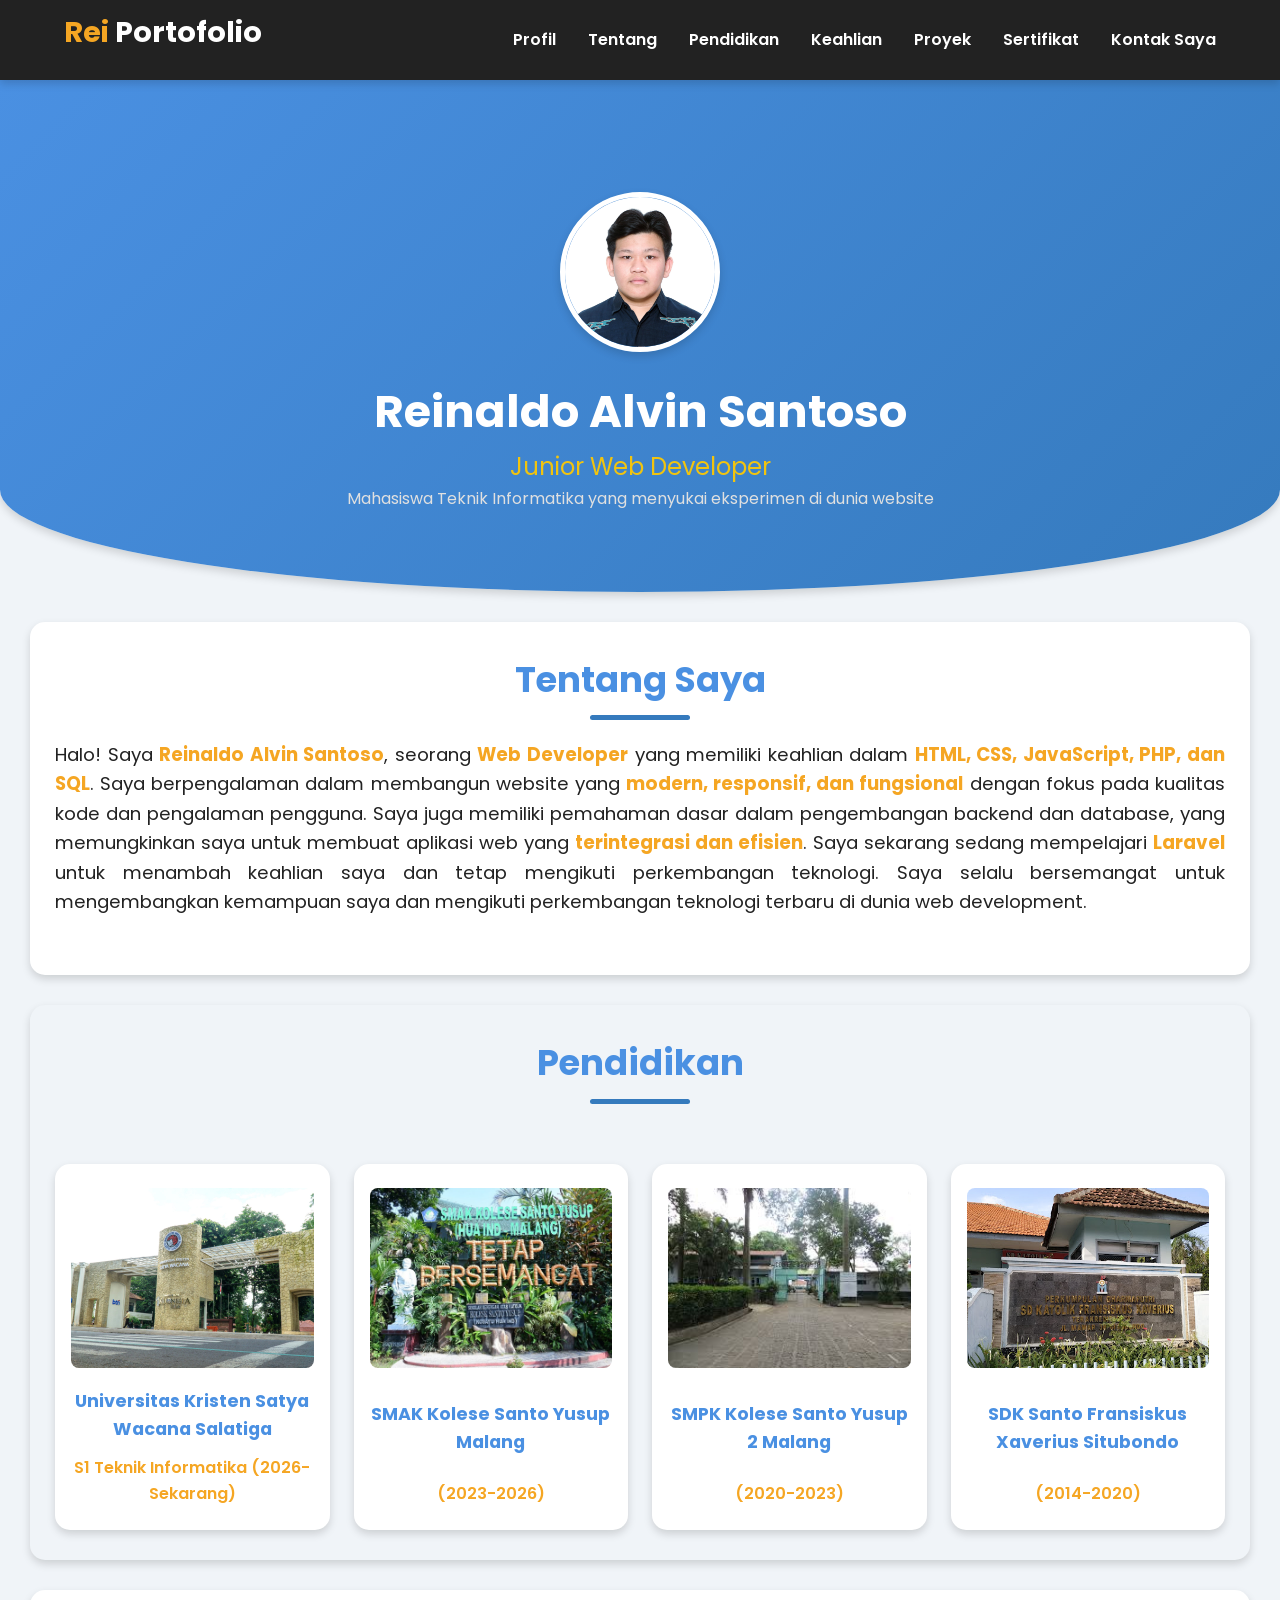
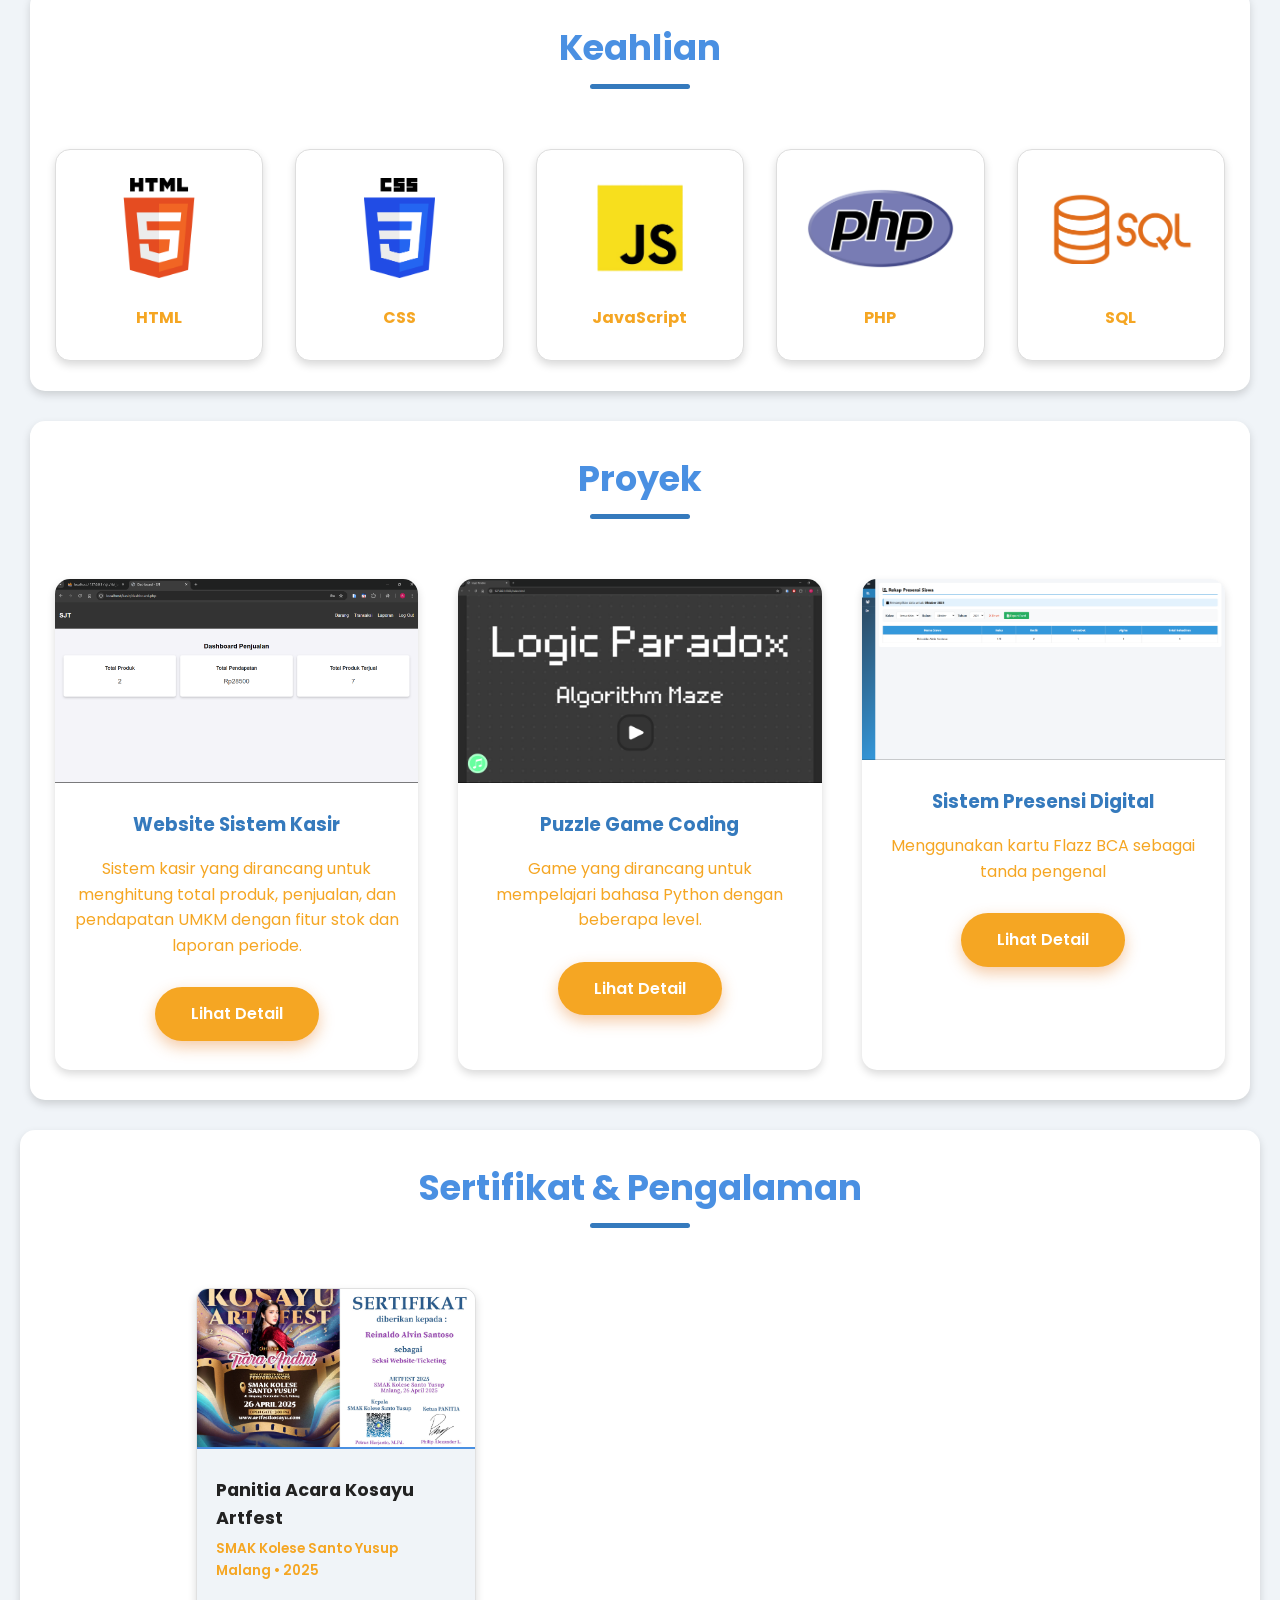
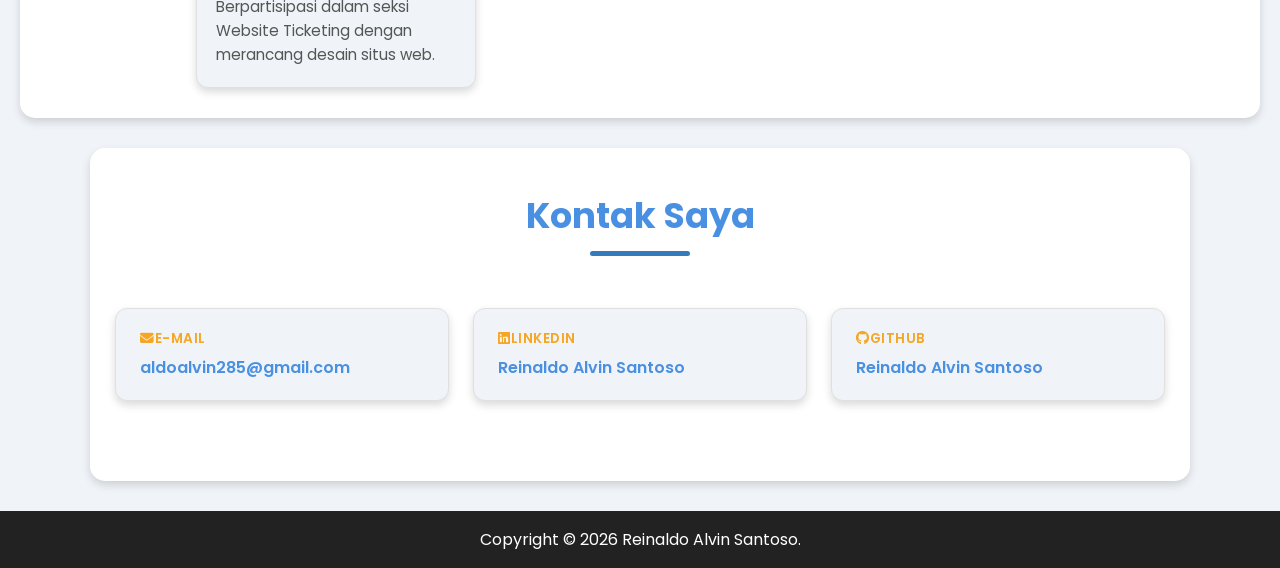
==== index.html @ a15f089a "Add files via upload" ====
<!DOCTYPE html>
    <html lang="id">
    <head>
        <meta charset="UTF-8">
        <meta name="viewport" content="width=device-width, initial-scale=1.0">
        <title>Portofolio - Reinaldo Alvin Santoso</title>
        <link rel="stylesheet" href="https://fonts.googleapis.com/css2?family=Poppins:wght@300;400;500;600;700&display=swap">
        <link rel="stylesheet" href="css/style.css">
        <link rel="stylesheet" href="https://cdnjs.cloudflare.com/ajax/libs/font-awesome/6.4.0/css/all.min.css">
    </head>
    <body>
        <nav class="navbar">
            <h1><span class="highlight">Rei</span> Portofolio</h1>
            <nav>
                <ul>
                    <li><a href="#profil">Profil</a></li>
                    <li><a href="#tentang">Tentang</a></li>
                    <li><a href="#pendidikan">Pendidikan</a></li>
                    <li><a href="#keahlian">Keahlian</a></li>
                    <li><a href="#proyek">Proyek</a></li>
                    <li><a href="#sertifikat">Sertifikat</a></li>
                    <li><a href="#kontak">Kontak Saya</a></li>
                </ul>
            </nav>
        </nav>
        
        <main>
            <header>
                <div class="profile" id="profil">
                    <img src="images/Profil.jpg" alt="Foto Reinaldo Alvin Santoso">
                    <div>
                        <h1>Reinaldo Alvin Santoso</h1>
                        <p style="margin: 0; font-size: x-large; color: #f1c40f;">Junior Web Developer</p>
                        <text style="margin: 0; font-size: medium; color: #e0e0e0;">Mahasiswa Teknik Informatika yang menyukai eksperimen di dunia website</text>
                        
                    </div>
                </div>
            </header>

            <section class="tentang-saya" id="tentang">
                <h2>Tentang Saya</h2>
                <p>Halo! Saya <strong>Reinaldo Alvin Santoso</strong>, seorang <strong>Web Developer</strong> yang memiliki keahlian dalam <strong>HTML, CSS, JavaScript, PHP, dan SQL</strong>. 
                    Saya berpengalaman dalam membangun website yang <strong>modern, responsif, dan fungsional</strong> dengan fokus pada kualitas kode dan pengalaman pengguna.
                    Saya juga memiliki pemahaman dasar dalam pengembangan backend dan database, yang memungkinkan saya untuk membuat aplikasi web yang <strong>terintegrasi dan efisien</strong>.
                    Saya sekarang sedang mempelajari <strong>Laravel</strong> untuk menambah keahlian saya dan tetap mengikuti perkembangan teknologi.
                    Saya selalu bersemangat untuk mengembangkan kemampuan saya dan mengikuti perkembangan teknologi terbaru di dunia web development.</p>
            </section>

            <section class="pendidikan" id="pendidikan">
                <h2>Pendidikan</h2>
                <div class="pendidikan-container">
                    <a href="https://www.uksw.edu/" target="_blank" class="pendidikan-panel">
                        <img src="images/pendidikan/kuliah.jpg" alt="UKSW">
                        <strong>Universitas Kristen Satya Wacana Salatiga</strong>
                        <p>S1 Teknik Informatika (2026-Sekarang)</p>
                    </a>
                    <a href="https://id.wikipedia.org/wiki/SMA_Katolik_Kolese_Santo_Yusup_Malang" target="_blank" class="pendidikan-panel">
                        <img src="images/pendidikan/SMA.jpg" alt="SMAK Kolese Santo Yusup Malang">
                        <strong>SMAK Kolese Santo Yusup Malang</strong>
                        <p>(2023-2026)</p>
                    </a>
                    <a href="https://kosayu2.sch.id/" target="_blank" class="pendidikan-panel">
                        <img src="images/pendidikan/SMP.jpeg" alt="SMPK Kolese Santo Yusup 2 Malang">
                        <strong>SMPK Kolese Santo Yusup 2 Malang</strong>
                        <p>(2020-2023)</p>
                    </a>
                    <a href="https://data-sekolah.zekolah.id/sekolah/sd-katolik-fransiskus-xaverius-120829" target="_blank" class="pendidikan-panel">
                        <img src="images/pendidikan/SD.jpg" alt="SDK Santo Fransiskus Xaverius Situbondo">
                        <strong>SDK Santo Fransiskus Xaverius Situbondo</strong>
                        <p>(2014-2020)</p>
                    </a>
                </div>
            </section>

            <section class="skill" id="keahlian">
                <h2>Keahlian</h2>
                <div class="grid">
                    <div class="panel">
                        <img src="images/skill/HTML.png" alt="HTML Logo" class="skill-logo">
                        <p><b>HTML</b></p>
                    </div>
                    <div class="panel">
                        <img src="images/skill/CSS.png" alt="CSS Logo" class="skill-logo">
                        <p><b>CSS</b></p>
                    </div>
                    <div class="panel">
                        <img src="images/skill/JS.png" alt="JavaScript Logo" class="skill-logo">
                        <p><b>JavaScript</b></p>
                    </div>
                    <div class="panel">
                        <img src="images/skill/PHP.png" alt="PHP Logo" class="skill-logo">
                        <p><b>PHP</b></p>
                    </div>
                    <div class="panel">
                        <img src="images/skill/SQL.png" alt="SQL Logo" class="skill-logo">
                        <p><b>SQL</b></p>
                    </div>
                </div>
            </section>

            <section class="skill" id="proyek">
                <h2>Proyek</h2>
                <div class="project-grid">
                    <div class="project-card">
                        <img src="projects/project 1/proyek1.png" alt="Proyek 1">
                        <div>
                            <h3>Website Sistem Kasir</h3>
                            <p>Sistem kasir yang dirancang untuk menghitung total produk, penjualan, dan pendapatan UMKM dengan fitur stok dan laporan periode.</p>
                            <center><a href="proyek1.html" class="btn">Lihat Detail</a></center>
                        </div>
                    </div>
                    <div class="project-card">
                        <img src="projects/project 2/Puzzle-home.png" alt="Proyek 2">
                        <div>
                            <h3>Puzzle Game Coding</h3>
                            <p>Game yang dirancang untuk mempelajari bahasa Python dengan beberapa level.</p>
                            <center><a href="proyek2.html" class="btn">Lihat Detail</a></center>
                        </div>
                    </div>
                    <div class="project-card">
                        <img src="projects/project 3/proyek3.png" alt="Proyek 3">
                        <div>
                            <h3>Sistem Presensi Digital</h3>
                            <p>Menggunakan kartu Flazz BCA sebagai tanda pengenal</p>
                            <center><a href="proyek3.html" class="btn">Lihat Detail</a></center>
                        </div>
                    </div>
                </div>
            </section>

            <section class="sertifikat" id="sertifikat">
                <h2>Sertifikat & Pengalaman</h2>
                <div class="sertifikat-grid">
                    <div class="sertifikat-card">
                        <img src="images/sertifikat/sertifikat artfest.jpg" alt="Sertifikat Panitia SMA" onclick="openSertifikatModal(this)">
                        <div class="sertifikat-info">
                            <h3>Panitia Acara Kosayu Artfest</h3>
                            <p class="penerbit">SMAK Kolese Santo Yusup Malang • 2025</p>
                            <p>Berpartisipasi dalam seksi Website Ticketing dengan merancang desain situs web.</p>
                        </div>
                    </div>
                    <!-- Tambahkan kartu sertifikat lain di sini jika ada -->
                </div>
            </section>

            <section class="kontak" id="kontak">
                <h2>Kontak Saya</h2>
                <div class="kontak-grid">
                    <div class="kontak-card">
                        <p><i class="fas fa-envelope"></i>E-mail</p>
                        <h4><a href="https://mail.google.com/mail/?view=cm&fs=1&to=aldoalvin285@gmail.com" target="_blank">aldoalvin285@gmail.com</a></h4>
                    </div>
                    <!-- <div class="kontak-card">
                        <p><i class="fas fa-phone"></i>No. Hp</p>
                        <h4><a href="https://api.whatsapp.com/send/?phone=6285161426593&text&type=phone_number&app_absent=0" target="_blank">+62 851-6142-6593</a></h4>
                    </div> -->
                    <div class="kontak-card">
                        <p><i class="fab fa-linkedin"></i>LinkedIn</p>
                        <h4><a href="https://www.linkedin.com/in/reinaldo-alvin-santoso-1335973b8/" target="_blank">Reinaldo Alvin Santoso</a></h4>
                    </div>
                    <div class="kontak-card">
                        <p><i class="fab fa-github"></i>GitHub</p>
                        <h4><a href="https://github.com/aldoalvin">Reinaldo Alvin Santoso</a></h4>
                    </div>
                </div>
            </section>

            <div id="certModal" class="modal">
                <span class="modal-close" onclick="closeSertifikatModal()">&times;</span>
                <img class="modal-content" id="certModalImg" onclick="toggleZoom(this)">
                <div id="certCaption" class="modal-caption"></div>
            </div>
        </main>

        <footer class="footer">
            <p>Copyright © <span id="year"></span> Reinaldo Alvin Santoso.</p>
        </footer>
        <script>
            // Buka Modal Sertifikat
            function openSertifikatModal(imgElement) {
                const modal = document.getElementById("certModal");
                const modalImg = document.getElementById("certModalImg");
                const captionText = document.getElementById("certCaption");

                modal.classList.add("show");
                modalImg.src = imgElement.src;
                captionText.innerHTML = imgElement.alt;
                
                // Reset status zoom setiap kali modal dibuka
                modalImg.classList.remove("zoomed");
            }

            // Tutup Modal
            function closeSertifikatModal() {
                const modal = document.getElementById("certModal");
                modal.classList.remove("show");
            }

            // Fitur Zoom In / Zoom Out saat gambar di modal diklik
            function toggleZoom(imgElement) {
                imgElement.classList.toggle("zoomed");
            }

            // Tutup modal jika area di luar gambar diklik
            window.addEventListener("click", function(event) {
                const modal = document.getElementById("certModal");
                if (event.target === modal) {
                    closeSertifikatModal();
                }
            });
            // Ambil tahun saat ini
            const currentYear = new Date().getFullYear();
            // Masukkan ke elemen dengan id 'year'
            document.getElementById("year").textContent = currentYear;
        </script>
    </body>
    </html>
---- css/style.css ----
/* Reset and Base Styles */
* {
    margin: 0;
    padding: 0;
    box-sizing: border-box;
}

:root {
    --primary: #4a90e2; /* new primary color - blue */
    --secondary: #357ABD; /* new secondary color - darker blue */
    --light: #f0f4f8; /* light background */
    --dark: #222222; /* dark text */
    --accent: #f5a623; /* accent color - orange */
    --white: #ffffff;
    --shadow: 0 4px 8px rgba(0, 0, 0, 0.15);
    --transition: all 0.3s ease;
}

body {
    font-family: 'Poppins', sans-serif;
    background-color: var(--light);
    color: var(--dark);
    line-height: 1.6;
    min-height: 100vh;
    display: flex;
    flex-direction: column;
}

main {
    flex: 1;
    padding-top: 8rem;
}

.footer {
    text-align: center;
    padding: 1rem;
    background-color: var(--dark);
    color: var(--white);
    margin-top: auto;
}

/* Typography */
h1, h2, h3 {
    font-weight: 700;
    margin-bottom: 1rem;
}

h2 {
    font-size: 2.2rem;
    color: var(--primary);
    position: relative;
    display: inline-block;
    margin-bottom: 2rem;
}

h2::after {
    content: '';
    position: absolute;
    bottom: -12px;
    left: 50%;
    transform: translateX(-50%);
    width: 100px;
    height: 5px;
    background: var(--secondary);
    border-radius: 3px;
}

/* Layout Components */
.container {
    width: 100%;
    max-width: 1100px;
    margin: 0 auto;
    padding: 0 25px;
}

section {
    padding: 70px 0;
    text-align: center; /* memastikan semua heading section (termasuk Sertifikat) ter-center */
}

/* Navbar */
.navbar {
    background: var(--dark);
    color: var(--white);
    padding: 1.2rem 5%;
    position: fixed;
    width: 100%;
    height: 5rem;
    top: 0;
    z-index: 1000;
    box-shadow: var(--shadow);
    display: flex;
    justify-content: space-between;
    align-items: center;
    font-weight: 600;
}

.navbar h1 {
    font-size: 1.8rem;
}

.navbar h1 .highlight {
    color: var(--accent);
}

.navbar nav ul {
    display: flex;
    list-style: none;
    gap: 2rem;
}

.navbar nav a {
    color: var(--white);
    text-decoration: none;
    font-weight: 600;
    transition: var(--transition);
    position: relative;
    font-size: 1rem;
}

.navbar nav a:hover {
    color: var(--accent);
}

.navbar nav a::after {
    content: '';
    position: absolute;
    bottom: -6px;
    left: 0;
    width: 0;
    height: 3px;
    background: var(--accent);
    transition: var(--transition);
}

.navbar nav a:hover::after {
    width: 100%;
}

.navbar nav a::before {
    content: '';
    position: absolute;
    width: 100%;
    height: 2px;
    bottom: 0;
    left: 0;
    background-color: var(--accent);
    visibility: hidden;
    transform: scaleX(0);
    transition: all 0.3s ease-in-out;
    border-radius: 2px;
}

.navbar nav a:hover::before {
    visibility: visible;
    transform: scaleX(1);
}

/* Header */
header {
    background: linear-gradient(135deg, var(--primary), var(--secondary));
    color: var(--white);
    padding: 112px 5% 80px;
    margin-top: -3rem;
    text-align: center;
    box-shadow: var(--shadow);
    border-bottom-left-radius: 50% 20%;
    border-bottom-right-radius: 50% 20%;
}

.profile {
    display: flex;
    flex-direction: column;
    align-items: center;
    gap: 1.5rem;
}

.profile img {
    width: 160px;
    height: 160px;
    border-radius: 50%;
    object-fit: cover;
    border: 5px solid var(--white);
    box-shadow: var(--shadow);
}

.profile h1 {
    font-size: 2.8rem;
    margin: 0;
}

.profile p {
    font-size: 1.3rem;
    margin-bottom: 1.2rem;
}

/* Buttons */
.btn {
    display: inline-block;
    background: var(--accent);
    color: var(--white);
    padding: 14px 36px;
    border-radius: 40px;
    text-decoration: none;
    font-weight: 600;
    transition: var(--transition);
    border: none;
    cursor: pointer;
    box-shadow: 0 6px 15px rgba(230, 126, 34, 0.4);
}

.btn:hover {
    background: #d35400;
    transform: translateY(-4px);
    box-shadow: 0 8px 20px rgba(211, 84, 0, 0.5);
}

/* About Section */
.tentang-saya {
    background: var(--white);
    text-align: center;
    margin: 30px;
    border-radius: 15px;
    padding: 30px 25px;
    box-shadow: var(--shadow);
}

.tentang-saya .container {
    max-width: 600px;
}

.tentang-saya p {
    text-align: justify;
    margin-bottom: 1.8rem;
    font-size: 1.15rem;
    color: var(--dark);
}

.tentang-saya strong {
    color: var(--accent);
    font-weight: 700;
}

/* Education Section */
.pendidikan {
    background: var(--light);
    margin: 30px;
    border-radius: 15px;
    padding: 30px 25px;
    box-shadow: var(--shadow);
}

.pendidikan-container {
    display: grid;
    grid-template-columns: repeat(4, 1fr); /* Default 4 kolom sejajar di desktop */
    gap: 1.5rem;
    margin-top: 2.5rem;
}

.pendidikan-panel {
    background: var(--white);
    border-radius: 15px;
    overflow: hidden;
    box-shadow: var(--shadow);
    transition: var(--transition);
    text-align: center;
    color: var(--dark);
    text-decoration: none;
    padding: 1.5rem 1rem;
    display: flex;
    flex-direction: column;
    justify-content: space-between;
}

.pendidikan-panel:hover {
    transform: translateY(-12px);
    box-shadow: 0 12px 25px rgba(0, 0, 0, 0.18);
}

.pendidikan-panel img {
    width: 100%;
    height: 180px;
    object-fit: cover;
    border-radius: 8px;
    transition: transform 0.3s ease;
}

.pendidikan-panel:hover img {
    transform: scale(1.05);
}

.pendidikan-panel strong {
    display: block;
    margin: 1.2rem 0 0.5rem;
    font-size: 1.1rem;
    color: var(--primary);
}

.pendidikan-panel p {
    padding: 0;
    color: var(--accent);
    margin: 4px 0 0;
    font-weight: 600;
}

/* Skills Section */
.skill {
    background: var(--white);
    margin: 30px;
    border-radius: 15px;
    padding: 30px 25px;
    box-shadow: var(--shadow);
}

.grid {
    display: grid;
    grid-template-columns: repeat(auto-fit, minmax(160px, 1fr));
    gap: 2rem;
    margin-top: 2.5rem;
}

.panel {
    background: var(--white);
    border-radius: 15px;
    padding: 1.8rem;
    text-align: center;
    box-shadow: var(--shadow);
    transition: var(--transition);
    border: 1px solid #ddd;
    overflow: hidden; /* jaga-jaga supaya logo tak pernah tumpah keluar kotak */
}

.panel:hover {
    transform: translateY(-7px);
    box-shadow: 0 10px 20px rgba(0, 0, 0, 0.12);
    border-color: var(--accent);
}

.skill-logo {
    width: auto;
    max-width: 100%; /* cegah logo PHP/SQL melebar keluar panel */
    height: 100px;
    object-fit: contain; /* jaga rasio logo tetap proporsional */
    margin-bottom: 1.2rem;
}

.panel p {
    font-weight: 600;
    color: var(--accent);
}

/* Projects Section */
.proyek {
    background: var(--light);
    margin: 30px;
    border-radius: 15px;
    padding: 30px 25px;
    box-shadow: var(--shadow);
}

.project-grid {
    display: grid;
    grid-template-columns: repeat(auto-fit, minmax(320px, 1fr));
    gap: 2.5rem;
    margin-top: 2.5rem;
}

.project-card {
    background: var(--white);
    border-radius: 15px;
    overflow: hidden;
    box-shadow: var(--shadow);
    transition: var(--transition);
}

.project-card:hover {
    transform: translateY(-12px);
    box-shadow: 0 12px 25px rgba(0, 0, 0, 0.18);
}

.project-card img {
    width: 100%;
    height: auto;
    object-fit: cover;
    transition: transform 0.3s ease;
}

.project-card:hover img {
    transform: scale(1.05);
}

.project-card h3 {
    padding: 1.2rem 1.2rem 0;
    color: var(--secondary);
}

.project-card p {
    padding: 0 1.2rem 1.8rem;
    color: var(--accent);
}

.project-card .btn {
    margin: 0 1.2rem 1.8rem;
    display: inline-block;
    transition: background-color 0.3s ease, transform 0.3s ease;
}

.project-card .btn:hover {
    background-color: var(--primary);
    transform: translateY(-4px);
    box-shadow: 0 6px 15px rgba(46, 204, 113, 0.4);
}

/* Certificate Section */
.sertifikat {
    background: var(--white);
    margin: 20px;
    border-radius: 15px;
    padding: 30px 25px;
    box-shadow: var(--shadow);
}

.sertifikat-grid {
    display: grid;
    grid-template-columns: repeat(auto-fill, minmax(220px, 280px)); /* Mengunci ukuran kartu */
    gap: 1.5rem;
    margin-top: 2.5rem;
    justify-content: center; /* biar grid kartu ikut center saat cuma 1-2 kartu / layar sempit */
}

.sertifikat-card {
    background: var(--light);
    border-radius: 12px;
    overflow: hidden;
    box-shadow: var(--shadow);
    transition: var(--transition);
    border: 1px solid #e0e0e0;
    text-align: left; /* isi kartu tetap rata kiri, biar enak dibaca */
}

.sertifikat-card:hover {
    transform: translateY(-8px);
    box-shadow: 0 10px 20px rgba(0, 0, 0, 0.15);
}

.sertifikat-card img {
    width: 100%;
    height: 160px;
    object-fit: cover;
    border-bottom: 2px solid var(--primary);
    cursor: pointer; /* Memberikan indikator bisa diklik */
    transition: transform 0.3s ease;
}

.sertifikat-card img:hover {
    transform: scale(1.03);
}

.sertifikat-info {
    padding: 1.2rem;
}

.sertifikat-info h3 {
    font-size: 1.1rem;
    color: var(--dark);
    margin-bottom: 0.4rem;
}

.sertifikat-info .penerbit {
    font-size: 0.85rem;
    color: var(--accent);
    font-weight: 600;
    margin-bottom: 0.8rem;
}

.sertifikat-info p {
    font-size: 0.95rem;
    color: #555;
}

/* kontak section */
.kontak {
    background: var(--white);
    margin: 30px auto;
    max-width: 1100px;
    width: calc(100% - 30px);
    border-radius: 15px;
    padding: 40px 25px;
    box-shadow: var(--shadow);
    text-align: center; /* Memastikan judul dan tombol di tengah */
}

.kontak-grid {
    display: grid;
    grid-template-columns: repeat(auto-fit, minmax(240px, 1fr));
    gap: 1.5rem;
    margin-top: 2rem;
    margin-bottom: 2.5rem; /* Memberi jarak ke tombol Hubungi Saya */
    justify-content: center;
}

.kontak-card {
    background: var(--light);
    border-radius: 12px;
    padding: 1.2rem 1.5rem; /* Padding di dalam kartu agar teks bernapas */
    box-shadow: var(--shadow);
    transition: var(--transition);
    border: 1px solid #e0e0e0;
    text-align: left;
    display: flex;
    flex-direction: column;
    justify-content: center;
    word-break: break-word; /* Agar alamat email panjang tidak tembus keluar kotak */
}

.kontak-card:hover {
    transform: translateY(-5px);
    border-color: var(--primary);
}

.kontak-card p {
    font-size: 0.85rem;
    color: var(--accent);
    font-weight: 600;
    text-transform: uppercase;
    letter-spacing: 0.5px;
    margin-bottom: 0.3rem;
}

.kontak-card h4 {
    font-size: 1rem;
    color: var(--dark);
    font-weight: 600;
    margin: 0;
}

.kontak-card h4 a {
    color: var(--primary);
    text-decoration: none;
    transition: var(--transition);
}

.kontak-card h4 a:hover {
    color: var(--secondary);
    text-decoration: underline;
}

.kontak .btn {
    display: inline-block;
    margin-top: 0.5rem;
}

/* Main Section Styles for proyek1.html */
main .project-detail {
    margin-top: 1.5rem;
    font-size: 1.1rem;
    color: var(--dark);
    line-height: 1.8;
}

main .highlight-box {
    background-color: #f8f9fa;
    border-radius: 1rem;
    padding: 1.5rem;
    margin: 1.5rem 0;
    color: var(--dark);
}

main .highlight-box ul {
    list-style-type: disc;
    padding-left: 1.5rem;
    margin-top: 0.5rem;
}

main .highlight-box ul li {
    margin-bottom: 0.6rem;
}

main .image-grid {
    display: grid;
    grid-template-columns: repeat(auto-fit, minmax(220px, 1fr));
    gap: 1.5rem;
    margin: 1rem 0 2rem;
}

main .preview-img {
    width: 100%;
    height: 140px;
    object-fit: cover;
    border-radius: 12px;
    box-shadow: var(--shadow);
    cursor: pointer;
    transition: transform 0.3s ease;
}

main .preview-img:hover {
    transform: scale(1.05);
}

/* Modal Styles - Diperbaiki menggunakan Flexbox untuk penataan persis di tengah */
.modal {
    display: none;
    position: fixed;
    z-index: 1500;
    left: 0;
    top: 0;
    width: 100%;
    height: 100%;
    overflow: auto;
    background-color: rgba(0,0,0,0.8);
    transition: opacity 0.3s ease;

    /* Menggunakan Flexbox untuk memosisikan modal presisi di tengah layar */
    justify-content: center;
    align-items: center;
    flex-direction: column;
    padding: 20px;
}

.modal.show {
    display: flex;
    opacity: 1;
}

.modal-content {
    margin: 0; /* Margin atas 80px dihilangkan agar gambar naik ke tengah */
    display: block;
    max-width: 80%;
    max-height: 80vh;
    border-radius: 12px;
    box-shadow: var(--shadow);
    transition: transform 0.3s ease;
}

.modal-caption {
    margin: 15px auto 0;
    text-align: center;
    color: var(--white);
    font-size: 1.1rem;
    max-width: 80%;
}

.modal-close {
    position: absolute;
    top: 20px;
    right: 35px;
    color: var(--white);
    font-size: 40px;
    font-weight: bold;
    cursor: pointer;
    transition: color 0.3s ease;
    user-select: none;
}

.modal-close:hover {
    color: var(--accent);
}

.modal-controls {
    position: absolute;
    bottom: 30px;
    left: 50%;
    transform: translateX(-50%);
    display: flex;
    gap: 15px;
}

.modal-button {
    background-color: var(--accent);
    border: none;
    color: var(--white);
    padding: 10px 18px;
    font-size: 18px;
    border-radius: 8px;
    cursor: pointer;
    box-shadow: 0 4px 10px rgba(245, 166, 35, 0.6);
    transition: background-color 0.3s ease;
    user-select: none;
}

.modal-button:hover {
    background-color: #d17e00;
}

/* Responsive Design */
@media (max-width: 1024px) {
    .pendidikan-container {
        grid-template-columns: repeat(2, 1fr); /* 2 kolom di Layar Sedang / Tablet */
    }
}

@media (max-width: 768px) {
    .navbar {
        flex-direction: column;
        padding: 0.8rem 1rem;
        height: auto; /* diubah dari 5rem fix -> auto, biar bisa nampung menu 2 baris */
    }

    .navbar nav ul {
        flex-wrap: wrap; /* menu turun baris kalau tidak muat, tidak lagi terpotong */
        justify-content: center;
        gap: 0.5rem 1rem;
        margin-top: 0.5rem;
    }

    .navbar nav a {
        font-size: 0.85rem;
    }

    header {
        padding: 130px 5% 40px; /* dinaikkan supaya tidak ketutup navbar yang lebih tinggi */
        border-radius: 0;
    }

    main {
        padding-top: 8.5rem; /* disesuaikan karena navbar sekarang bisa 2 baris */
    }

    .profile img {
        width: 130px;
        height: 130px;
    }

    h2 {
        font-size: 1.9rem;
    }

    .project-grid {
        grid-template-columns: 1fr;
    }

    .grid {
        grid-template-columns: repeat(2, 1fr);
    }

    .project-card .btn {
        padding: 10px 24px;
        font-size: 0.9rem;
    }

    .skill, .pendidikan, .tentang-saya, .proyek, .sertifikat {
        margin: 30px 10px;
        padding: 20px 15px;
    }
}

@media (max-width: 600px) {
    .pendidikan-container {
        grid-template-columns: 1fr; /* 1 kolom penuh di Layar HP */
    }
}

@media (max-width: 480px) {
    .navbar {
        height: auto; /* diubah dari 7rem fix -> auto */
        padding: 0.8rem;
    }

    .navbar h1 {
        font-size: 1.4rem;
    }

    .navbar nav ul {
        gap: 0.4rem 0.7rem;
    }

    .navbar nav a {
        font-size: 0.8rem;
    }

    .profile h1 {
        font-size: 2.2rem;
    }

    header {
        padding: 110px 5% 30px; /* dinaikkan menyesuaikan navbar auto-height */
    }

    main {
        padding-top: 7.5rem; /* disesuaikan */
    }

    .grid {
        grid-template-columns: 1fr;
    }

    section {
        padding: 40px 0;
    }

    .project-card .btn {
        padding: 8px 20px;
        font-size: 0.85rem;
    }

    .skill, .sertifikat {
        margin: 20px 5px;
        padding: 15px 10px;
    }
}

/* ==========================================
   ANIMASI PROFILE (OPSI 2: POP & ZOOM)
   ========================================== */

@keyframes profilePop {
    0% {
        opacity: 0;
        transform: scale(0.6);
    }
    80% {
        transform: scale(1.05);
    }
    100% {
        opacity: 1;
        transform: scale(1);
    }
}

@keyframes profileFade {
    from {
        opacity: 0;
        transform: translateY(15px);
    }
    to {
        opacity: 1;
        transform: translateY(0);
    }
}

/* Terapkan ke masing-masing elemen di dalam .profile */
.profile img {
    animation: profilePop 0.8s cubic-bezier(0.175, 0.885, 0.32, 1.275) forwards;
}

.profile h1 {
    opacity: 0;
    animation: profileFade 0.6s ease-out 0.3s forwards;
}

.profile p {
    opacity: 0;
    animation: profileFade 0.6s ease-out 0.5s forwards;
}

.profile text {
    opacity: 0;
    animation: profileFade 0.6s ease-out 0.7s forwards;
}

header .btn {
    opacity: 0;
    animation: profileFade 0.6s ease-out 0.9s forwards;
}
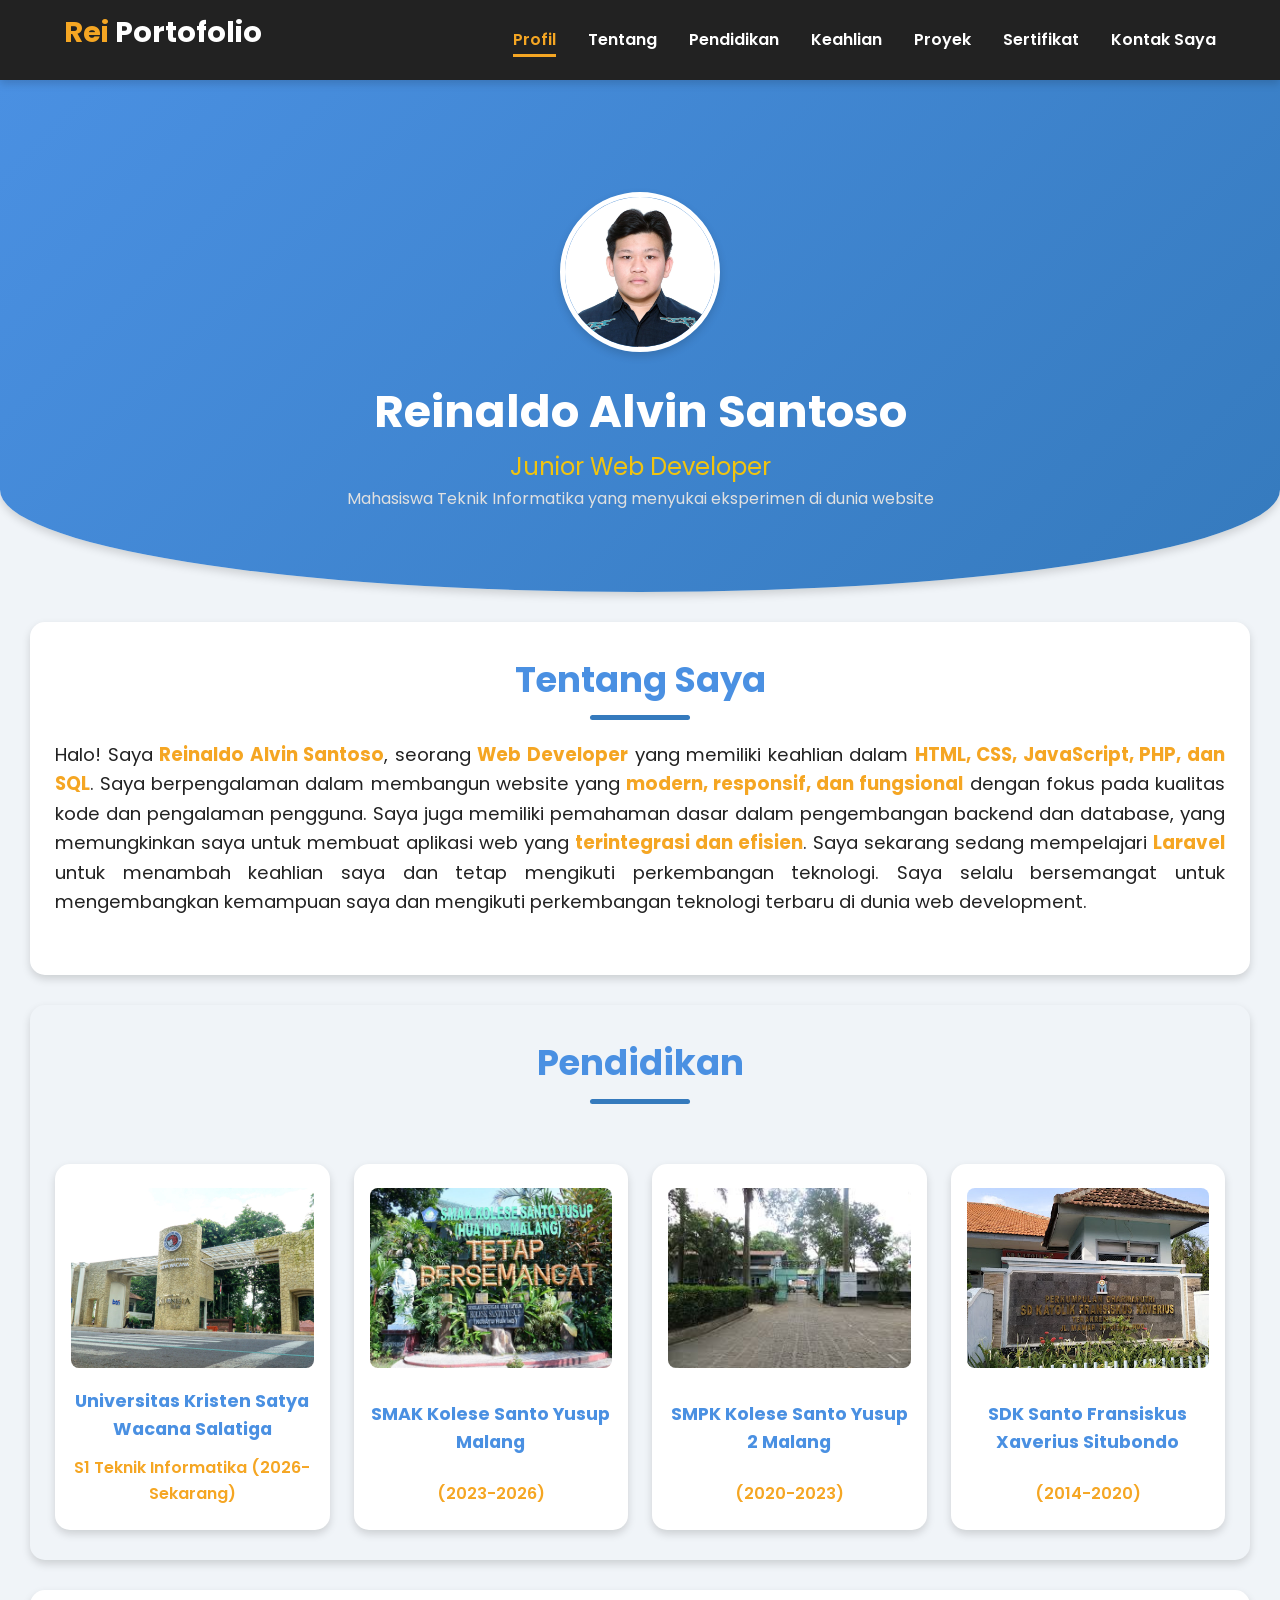
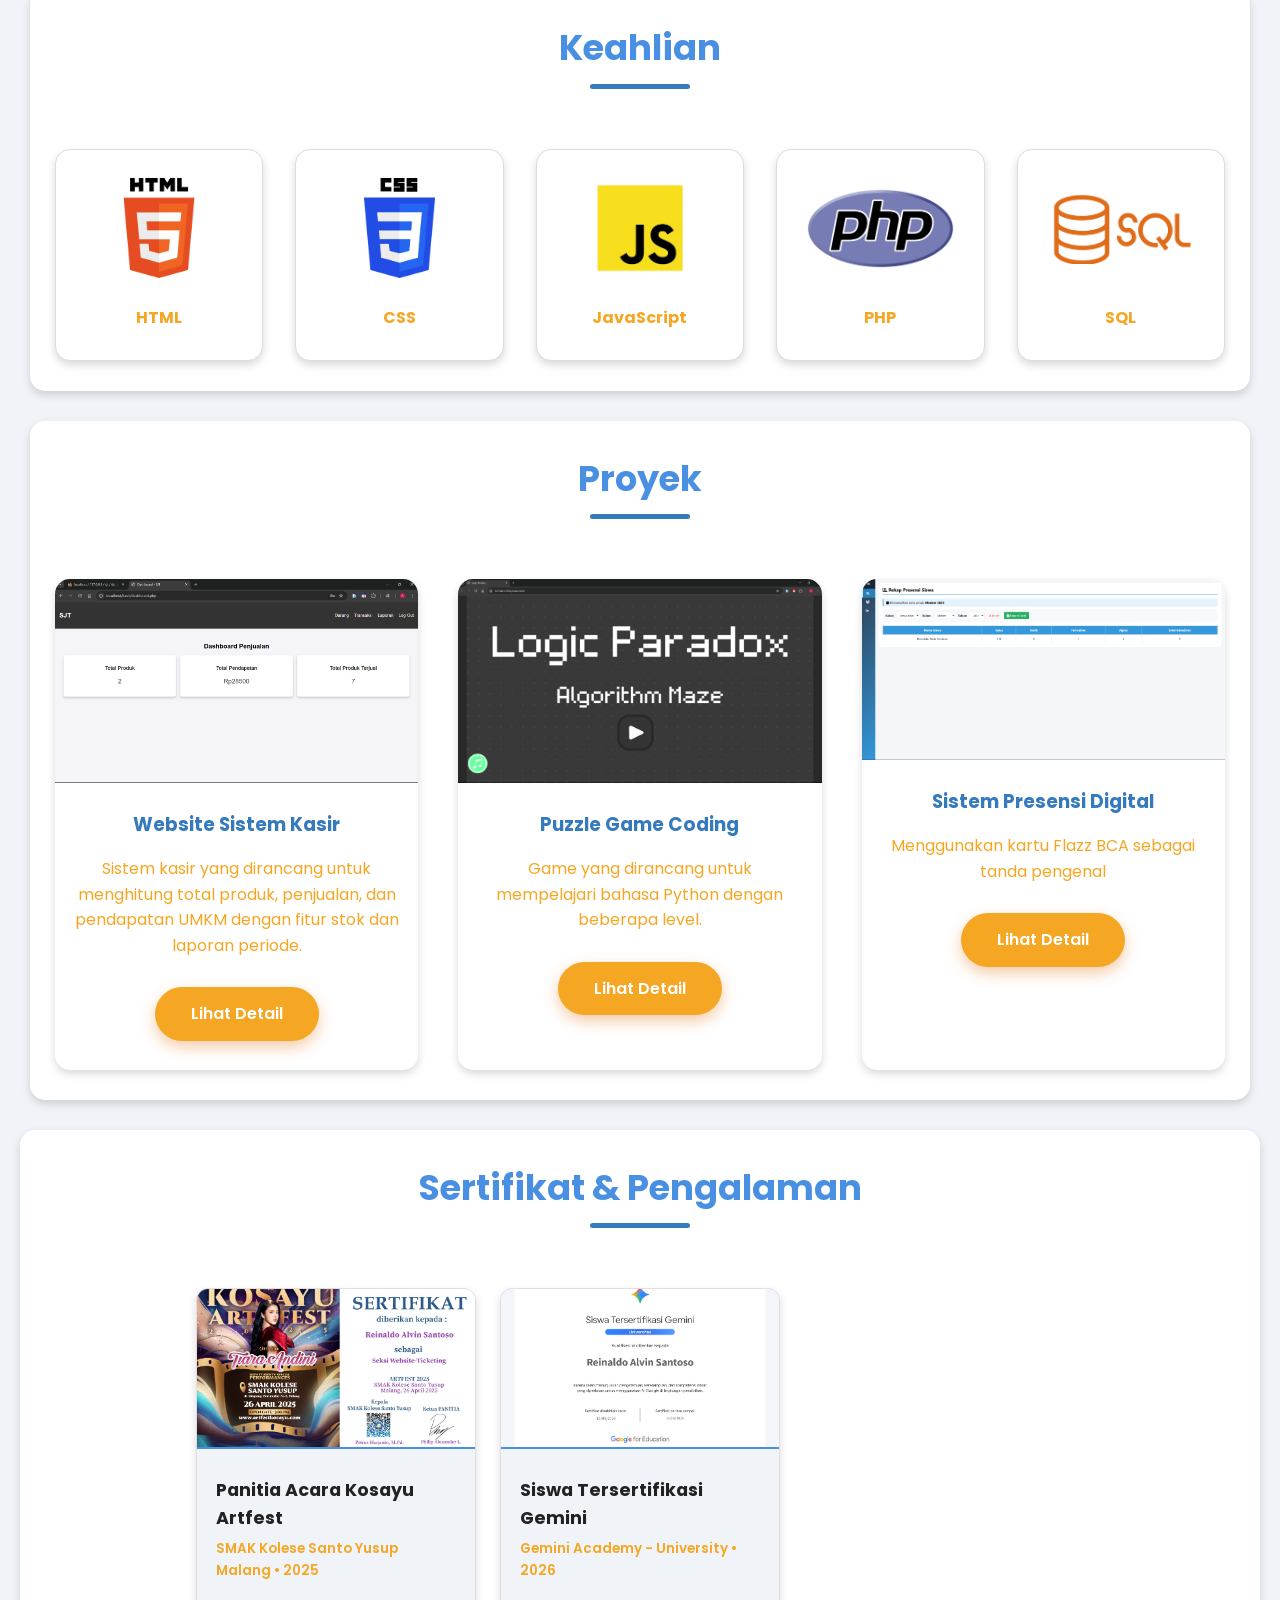
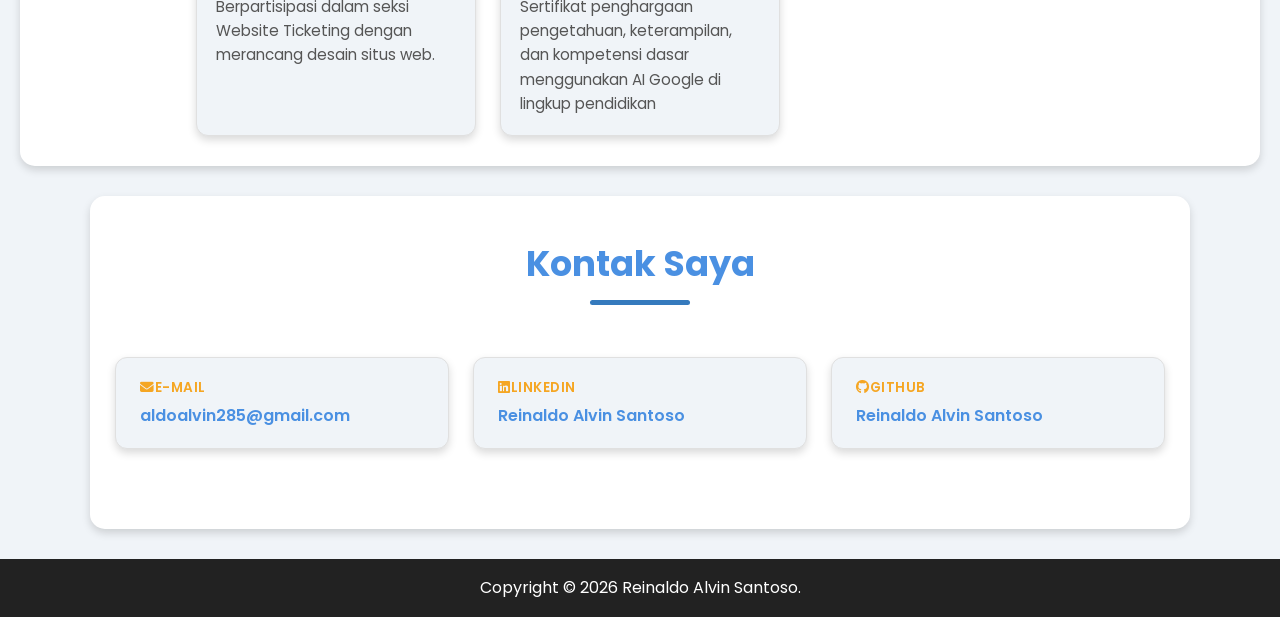
==== commit 00201bdc: "Update index.html" ====
--- a/index.html
+++ b/index.html
@@ -25,7 +25,7 @@
         </nav>
         
         <main>
-            <header>
+            <header id="profil">
                 <div class="profile" id="profil">
                     <img src="images/Profil.jpg" alt="Foto Reinaldo Alvin Santoso">
                     <div>
@@ -139,7 +139,14 @@
                             <p>Berpartisipasi dalam seksi Website Ticketing dengan merancang desain situs web.</p>
                         </div>
                     </div>
-                    <!-- Tambahkan kartu sertifikat lain di sini jika ada -->
+                    <div class="sertifikat-card">
+                        <img src="images/sertifikat/Sertifikat Gemini.jpg" alt="Sertifikat Gemini AI" onclick="openSertifikatModal(this)">
+                        <div class="sertifikat-info">
+                            <h3>Siswa Tersertifikasi Gemini</h3>
+                            <p class="penerbit">Gemini Academy - University • 2026</p>
+                            <p>Sertifikat penghargaan pengetahuan, keterampilan, dan kompetensi dasar menggunakan AI Google di lingkup pendidikan</p>
+                        </div>
+                    </div>
                 </div>
             </section>
 
@@ -212,6 +219,89 @@
             const currentYear = new Date().getFullYear();
             // Masukkan ke elemen dengan id 'year'
             document.getElementById("year").textContent = currentYear;
+
+            // 2. FITUR TAMBAHAN (SCROLLSPY & SCROLL REVEAL)
+
+            // Scrollspy (Menandai Menu Navbar yang Aktif)
+            const navLinks = document.querySelectorAll('.navbar nav a');
+            const sections = document.querySelectorAll('header, section');
+
+            function updateActiveNavbar() {
+                let current = '';
+                const scrollPosition = window.scrollY;
+                const windowHeight = window.innerHeight;
+                const fullHeight = document.documentElement.scrollHeight;
+
+                // 1. Jika di posisi paling atas (Profil)
+                if (scrollPosition < 200) {
+                    current = 'profil';
+                } 
+                // 2. Jika sudah scroll sampai paling bawah (Kontak)
+                else if (scrollPosition + windowHeight >= fullHeight - 50) {
+                    current = 'kontak';
+                } 
+                // 3. Untuk section di tengah-tengah
+                else {
+                    sections.forEach(section => {
+                        const sectionTop = section.offsetTop - 120;
+                        const sectionHeight = section.clientHeight;
+                        const sectionId = section.getAttribute('id');
+
+                        if (scrollPosition >= sectionTop && scrollPosition < sectionTop + sectionHeight) {
+                            if (sectionId) current = sectionId;
+                        }
+                    });
+                }
+
+                // Update class active pada navbar
+                navLinks.forEach(link => {
+                    link.classList.remove('active');
+                    if (link.getAttribute('href') === `#${current}`) {
+                        link.classList.add('active');
+                    }
+                });
+            }
+
+            // Panggil saat pertama kali dimuat/refresh & saat di-scroll
+            window.addEventListener('load', updateActiveNavbar);
+            window.addEventListener('scroll', updateActiveNavbar);
+
+            // Scroll Reveal (Animasi Muncul Bertahap saat Elemen Di-scroll)
+            const revealElements = document.querySelectorAll('section, .project-card, .pendidikan-panel, .panel, .sertifikat-card, .kontak-card');
+
+            // Tambahkan class .scroll-reveal ke elemen-elemen target
+            revealElements.forEach(el => el.classList.add('scroll-reveal'));
+
+            // Deteksi saat elemen masuk ke layar
+            const revealOnScroll = new IntersectionObserver((entries) => {
+                entries.forEach(entry => {
+                    if (entry.isIntersecting) {
+                        entry.target.classList.add('visible');
+                    }
+                });
+            }, { threshold: 0.1 });
+
+            revealElements.forEach(el => revealOnScroll.observe(el));
+
+            // Smooth Scroll Pelan & Lembut saat Menu Navbar Diklik
+            document.querySelectorAll('.navbar nav a').forEach(anchor => {
+                anchor.addEventListener('click', function(e) {
+                    e.preventDefault();
+                    
+                    const targetId = this.getAttribute('href');
+                    const targetElement = document.querySelector(targetId);
+                    
+                    if (targetElement) {
+                        // Mengatur posisi scroll dengan offset navbar (100px)
+                        const targetPosition = targetElement.offsetTop -750000;
+                        
+                        window.scrollTo({
+                            top: targetPosition,
+                            behavior: 'smooth'
+                        });
+                    }
+                });
+            });
         </script>
     </body>
-    </html>+    </html>
--- a/css/style.css
+++ b/css/style.css
@@ -1,4 +1,6 @@
-/* Reset and Base Styles */
+/* ==========================================
+   1. RESET & BASE STYLES
+   ========================================== */
 * {
     margin: 0;
     padding: 0;
@@ -6,14 +8,18 @@
 }
 
 :root {
-    --primary: #4a90e2; /* new primary color - blue */
-    --secondary: #357ABD; /* new secondary color - darker blue */
-    --light: #f0f4f8; /* light background */
-    --dark: #222222; /* dark text */
-    --accent: #f5a623; /* accent color - orange */
+    --primary: #4a90e2;   /* Primary color - Blue */
+    --secondary: #357ABD; /* Secondary color - Darker Blue */
+    --light: #f0f4f8;     /* Light background */
+    --dark: #222222;      /* Dark text */
+    --accent: #f5a623;    /* Accent color - Orange */
     --white: #ffffff;
     --shadow: 0 4px 8px rgba(0, 0, 0, 0.15);
     --transition: all 0.3s ease;
+}
+
+html {
+    scroll-behavior: smooth; /* Smooth scroll global */
 }
 
 body {
@@ -39,7 +45,9 @@
     margin-top: auto;
 }
 
-/* Typography */
+/* ==========================================
+   2. TYPOGRAPHY & LAYOUT
+   ========================================== */
 h1, h2, h3 {
     font-weight: 700;
     margin-bottom: 1rem;
@@ -65,7 +73,6 @@
     border-radius: 3px;
 }
 
-/* Layout Components */
 .container {
     width: 100%;
     max-width: 1100px;
@@ -75,10 +82,12 @@
 
 section {
     padding: 70px 0;
-    text-align: center; /* memastikan semua heading section (termasuk Sertifikat) ter-center */
-}
-
-/* Navbar */
+    text-align: center;
+}
+
+/* ==========================================
+   3. NAVBAR & SCROLLSPY
+   ========================================== */
 .navbar {
     background: var(--dark);
     color: var(--white);
@@ -137,26 +146,18 @@
     width: 100%;
 }
 
-.navbar nav a::before {
-    content: '';
-    position: absolute;
+/* Style Indikator Menu Aktif (Scrollspy) */
+.navbar nav a.active {
+    color: var(--accent);
+}
+
+.navbar nav a.active::after {
     width: 100%;
-    height: 2px;
-    bottom: 0;
-    left: 0;
-    background-color: var(--accent);
-    visibility: hidden;
-    transform: scaleX(0);
-    transition: all 0.3s ease-in-out;
-    border-radius: 2px;
-}
-
-.navbar nav a:hover::before {
-    visibility: visible;
-    transform: scaleX(1);
-}
-
-/* Header */
+}
+
+/* ==========================================
+   4. HEADER & PROFILE
+   ========================================== */
 header {
     background: linear-gradient(135deg, var(--primary), var(--secondary));
     color: var(--white);
@@ -194,7 +195,9 @@
     margin-bottom: 1.2rem;
 }
 
-/* Buttons */
+/* ==========================================
+   5. BUTTONS
+   ========================================== */
 .btn {
     display: inline-block;
     background: var(--accent);
@@ -215,7 +218,11 @@
     box-shadow: 0 8px 20px rgba(211, 84, 0, 0.5);
 }
 
-/* About Section */
+/* ==========================================
+   6. SECTIONS (TENTANG, PENDIDIKAN, SKILL, PROYEK)
+   ========================================== */
+
+/* Tentang Saya */
 .tentang-saya {
     background: var(--white);
     text-align: center;
@@ -241,7 +248,7 @@
     font-weight: 700;
 }
 
-/* Education Section */
+/* Pendidikan */
 .pendidikan {
     background: var(--light);
     margin: 30px;
@@ -252,7 +259,7 @@
 
 .pendidikan-container {
     display: grid;
-    grid-template-columns: repeat(4, 1fr); /* Default 4 kolom sejajar di desktop */
+    grid-template-columns: repeat(4, 1fr);
     gap: 1.5rem;
     margin-top: 2.5rem;
 }
@@ -303,7 +310,7 @@
     font-weight: 600;
 }
 
-/* Skills Section */
+/* Skills */
 .skill {
     background: var(--white);
     margin: 30px;
@@ -327,7 +334,7 @@
     box-shadow: var(--shadow);
     transition: var(--transition);
     border: 1px solid #ddd;
-    overflow: hidden; /* jaga-jaga supaya logo tak pernah tumpah keluar kotak */
+    overflow: hidden;
 }
 
 .panel:hover {
@@ -338,9 +345,9 @@
 
 .skill-logo {
     width: auto;
-    max-width: 100%; /* cegah logo PHP/SQL melebar keluar panel */
+    max-width: 100%;
     height: 100px;
-    object-fit: contain; /* jaga rasio logo tetap proporsional */
+    object-fit: contain;
     margin-bottom: 1.2rem;
 }
 
@@ -349,7 +356,7 @@
     color: var(--accent);
 }
 
-/* Projects Section */
+/* Proyek */
 .proyek {
     background: var(--light);
     margin: 30px;
@@ -411,7 +418,7 @@
     box-shadow: 0 6px 15px rgba(46, 204, 113, 0.4);
 }
 
-/* Certificate Section */
+/* Sertifikat */
 .sertifikat {
     background: var(--white);
     margin: 20px;
@@ -422,10 +429,10 @@
 
 .sertifikat-grid {
     display: grid;
-    grid-template-columns: repeat(auto-fill, minmax(220px, 280px)); /* Mengunci ukuran kartu */
+    grid-template-columns: repeat(auto-fill, minmax(220px, 280px));
     gap: 1.5rem;
     margin-top: 2.5rem;
-    justify-content: center; /* biar grid kartu ikut center saat cuma 1-2 kartu / layar sempit */
+    justify-content: center;
 }
 
 .sertifikat-card {
@@ -435,7 +442,7 @@
     box-shadow: var(--shadow);
     transition: var(--transition);
     border: 1px solid #e0e0e0;
-    text-align: left; /* isi kartu tetap rata kiri, biar enak dibaca */
+    text-align: left;
 }
 
 .sertifikat-card:hover {
@@ -448,7 +455,7 @@
     height: 160px;
     object-fit: cover;
     border-bottom: 2px solid var(--primary);
-    cursor: pointer; /* Memberikan indikator bisa diklik */
+    cursor: pointer;
     transition: transform 0.3s ease;
 }
 
@@ -478,7 +485,7 @@
     color: #555;
 }
 
-/* kontak section */
+/* Kontak */
 .kontak {
     background: var(--white);
     margin: 30px auto;
@@ -487,7 +494,7 @@
     border-radius: 15px;
     padding: 40px 25px;
     box-shadow: var(--shadow);
-    text-align: center; /* Memastikan judul dan tombol di tengah */
+    text-align: center;
 }
 
 .kontak-grid {
@@ -495,14 +502,14 @@
     grid-template-columns: repeat(auto-fit, minmax(240px, 1fr));
     gap: 1.5rem;
     margin-top: 2rem;
-    margin-bottom: 2.5rem; /* Memberi jarak ke tombol Hubungi Saya */
+    margin-bottom: 2.5rem;
     justify-content: center;
 }
 
 .kontak-card {
     background: var(--light);
     border-radius: 12px;
-    padding: 1.2rem 1.5rem; /* Padding di dalam kartu agar teks bernapas */
+    padding: 1.2rem 1.5rem;
     box-shadow: var(--shadow);
     transition: var(--transition);
     border: 1px solid #e0e0e0;
@@ -510,7 +517,7 @@
     display: flex;
     flex-direction: column;
     justify-content: center;
-    word-break: break-word; /* Agar alamat email panjang tidak tembus keluar kotak */
+    word-break: break-word;
 }
 
 .kontak-card:hover {
@@ -550,7 +557,9 @@
     margin-top: 0.5rem;
 }
 
-/* Main Section Styles for proyek1.html */
+/* ==========================================
+   7. PROYEK DETAIL & MODAL STYLES
+   ========================================== */
 main .project-detail {
     margin-top: 1.5rem;
     font-size: 1.1rem;
@@ -597,7 +606,7 @@
     transform: scale(1.05);
 }
 
-/* Modal Styles - Diperbaiki menggunakan Flexbox untuk penataan persis di tengah */
+/* Modal Window */
 .modal {
     display: none;
     position: fixed;
@@ -609,8 +618,6 @@
     overflow: auto;
     background-color: rgba(0,0,0,0.8);
     transition: opacity 0.3s ease;
-
-    /* Menggunakan Flexbox untuk memosisikan modal presisi di tengah layar */
     justify-content: center;
     align-items: center;
     flex-direction: column;
@@ -623,7 +630,7 @@
 }
 
 .modal-content {
-    margin: 0; /* Margin atas 80px dihilangkan agar gambar naik ke tengah */
+    margin: 0;
     display: block;
     max-width: 80%;
     max-height: 80vh;
@@ -682,10 +689,76 @@
     background-color: #d17e00;
 }
 
-/* Responsive Design */
+/* ==========================================
+   8. ANIMASI PROFILE & SCROLL REVEAL
+   ========================================== */
+@keyframes profilePop {
+    0% {
+        opacity: 0;
+        transform: scale(0.6);
+    }
+    80% {
+        transform: scale(1.05);
+    }
+    100% {
+        opacity: 1;
+        transform: scale(1);
+    }
+}
+
+@keyframes profileFade {
+    from {
+        opacity: 0;
+        transform: translateY(15px);
+    }
+    to {
+        opacity: 1;
+        transform: translateY(0);
+    }
+}
+
+.profile img {
+    animation: profilePop 0.8s cubic-bezier(0.175, 0.885, 0.32, 1.275) forwards;
+}
+
+.profile h1 {
+    opacity: 0;
+    animation: profileFade 0.6s ease-out 0.3s forwards;
+}
+
+.profile p {
+    opacity: 0;
+    animation: profileFade 0.6s ease-out 0.5s forwards;
+}
+
+.profile text {
+    opacity: 0;
+    animation: profileFade 0.6s ease-out 0.7s forwards;
+}
+
+header .btn {
+    opacity: 0;
+    animation: profileFade 0.6s ease-out 0.9s forwards;
+}
+
+/* Scroll Reveal Effects */
+.scroll-reveal {
+    opacity: 0;
+    transform: translateY(30px);
+    transition: opacity 0.8s ease-out, transform 0.8s ease-out;
+}
+
+.scroll-reveal.visible {
+    opacity: 1;
+    transform: translateY(0);
+}
+
+/* ==========================================
+   9. RESPONSIVE DESIGN
+   ========================================== */
 @media (max-width: 1024px) {
     .pendidikan-container {
-        grid-template-columns: repeat(2, 1fr); /* 2 kolom di Layar Sedang / Tablet */
+        grid-template-columns: repeat(2, 1fr);
     }
 }
 
@@ -693,11 +766,11 @@
     .navbar {
         flex-direction: column;
         padding: 0.8rem 1rem;
-        height: auto; /* diubah dari 5rem fix -> auto, biar bisa nampung menu 2 baris */
+        height: auto;
     }
 
     .navbar nav ul {
-        flex-wrap: wrap; /* menu turun baris kalau tidak muat, tidak lagi terpotong */
+        flex-wrap: wrap;
         justify-content: center;
         gap: 0.5rem 1rem;
         margin-top: 0.5rem;
@@ -708,12 +781,12 @@
     }
 
     header {
-        padding: 130px 5% 40px; /* dinaikkan supaya tidak ketutup navbar yang lebih tinggi */
+        padding: 130px 5% 40px;
         border-radius: 0;
     }
 
     main {
-        padding-top: 8.5rem; /* disesuaikan karena navbar sekarang bisa 2 baris */
+        padding-top: 8.5rem;
     }
 
     .profile img {
@@ -746,13 +819,13 @@
 
 @media (max-width: 600px) {
     .pendidikan-container {
-        grid-template-columns: 1fr; /* 1 kolom penuh di Layar HP */
+        grid-template-columns: 1fr;
     }
 }
 
 @media (max-width: 480px) {
     .navbar {
-        height: auto; /* diubah dari 7rem fix -> auto */
+        height: auto;
         padding: 0.8rem;
     }
 
@@ -773,11 +846,11 @@
     }
 
     header {
-        padding: 110px 5% 30px; /* dinaikkan menyesuaikan navbar auto-height */
+        padding: 110px 5% 30px;
     }
 
     main {
-        padding-top: 7.5rem; /* disesuaikan */
+        padding-top: 7.5rem;
     }
 
     .grid {
@@ -798,57 +871,3 @@
         padding: 15px 10px;
     }
 }
-
-/* ==========================================
-   ANIMASI PROFILE (OPSI 2: POP & ZOOM)
-   ========================================== */
-
-@keyframes profilePop {
-    0% {
-        opacity: 0;
-        transform: scale(0.6);
-    }
-    80% {
-        transform: scale(1.05);
-    }
-    100% {
-        opacity: 1;
-        transform: scale(1);
-    }
-}
-
-@keyframes profileFade {
-    from {
-        opacity: 0;
-        transform: translateY(15px);
-    }
-    to {
-        opacity: 1;
-        transform: translateY(0);
-    }
-}
-
-/* Terapkan ke masing-masing elemen di dalam .profile */
-.profile img {
-    animation: profilePop 0.8s cubic-bezier(0.175, 0.885, 0.32, 1.275) forwards;
-}
-
-.profile h1 {
-    opacity: 0;
-    animation: profileFade 0.6s ease-out 0.3s forwards;
-}
-
-.profile p {
-    opacity: 0;
-    animation: profileFade 0.6s ease-out 0.5s forwards;
-}
-
-.profile text {
-    opacity: 0;
-    animation: profileFade 0.6s ease-out 0.7s forwards;
-}
-
-header .btn {
-    opacity: 0;
-    animation: profileFade 0.6s ease-out 0.9s forwards;
-}
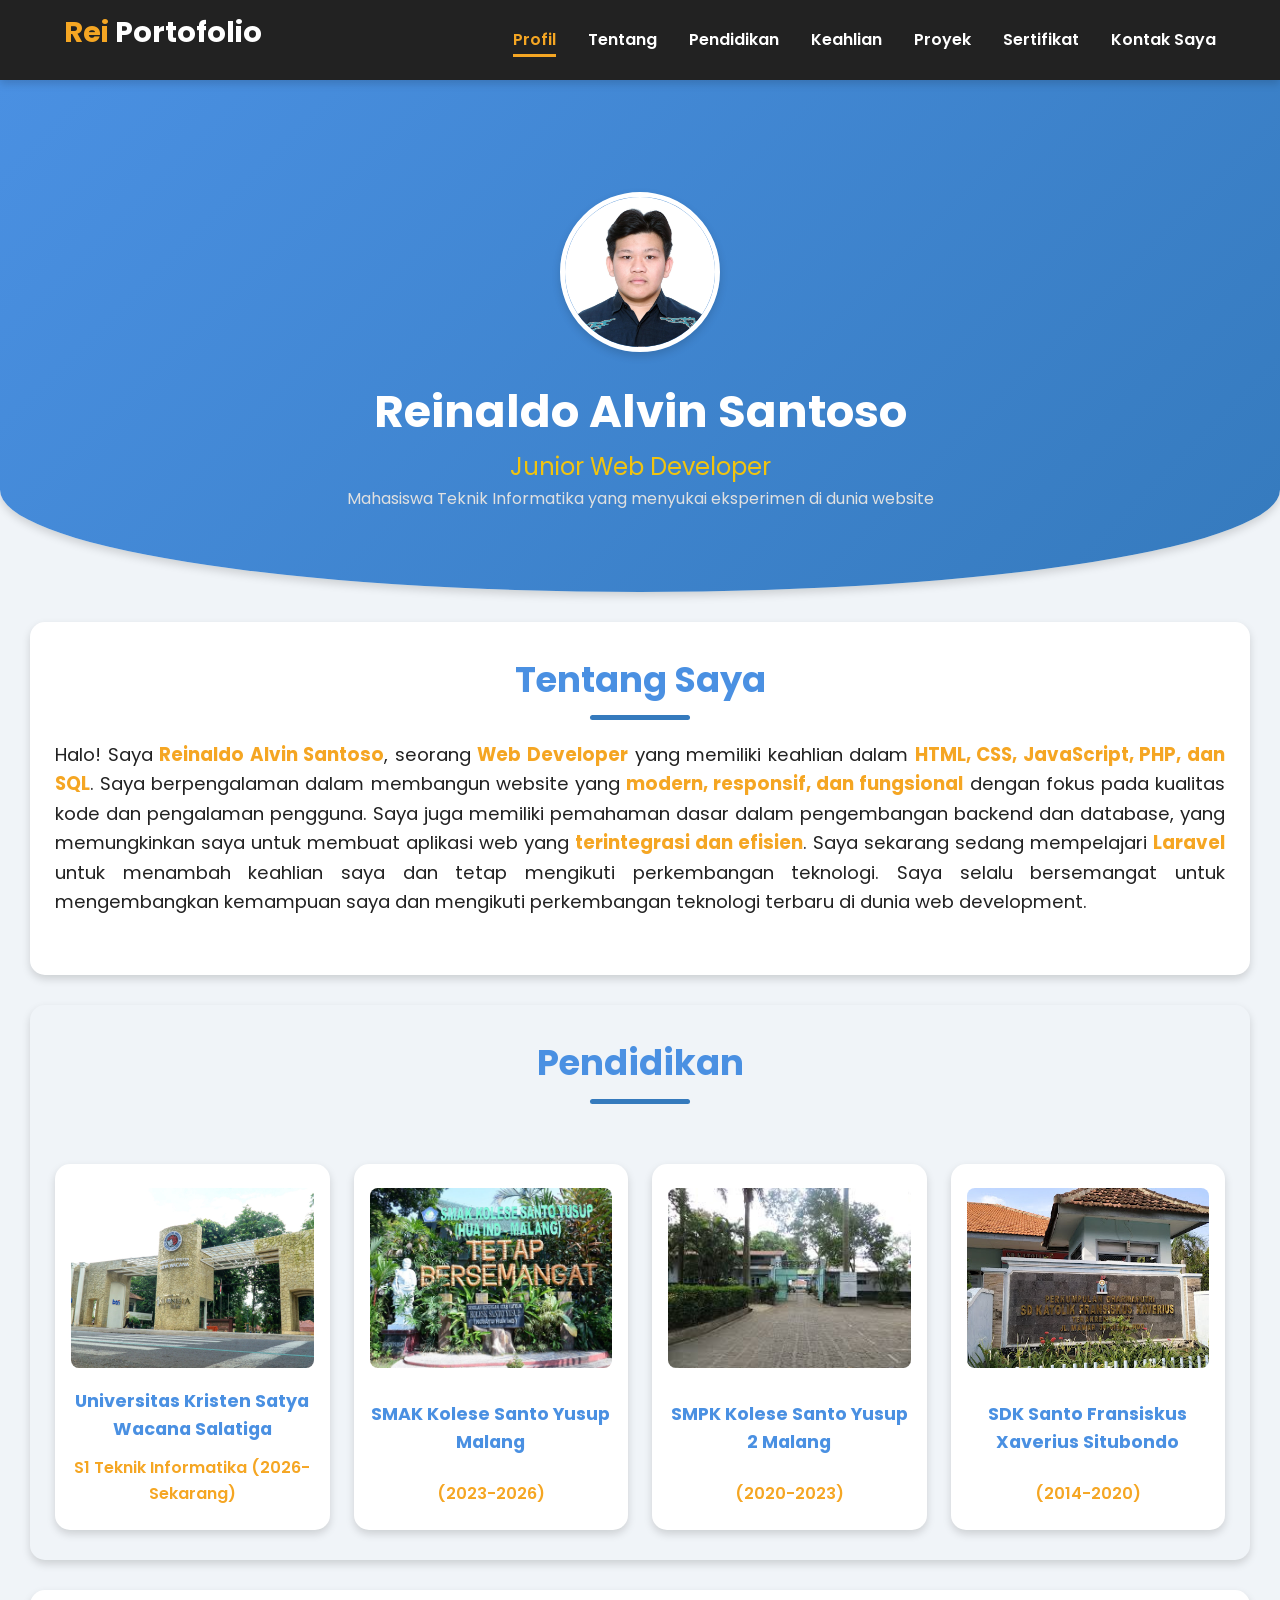
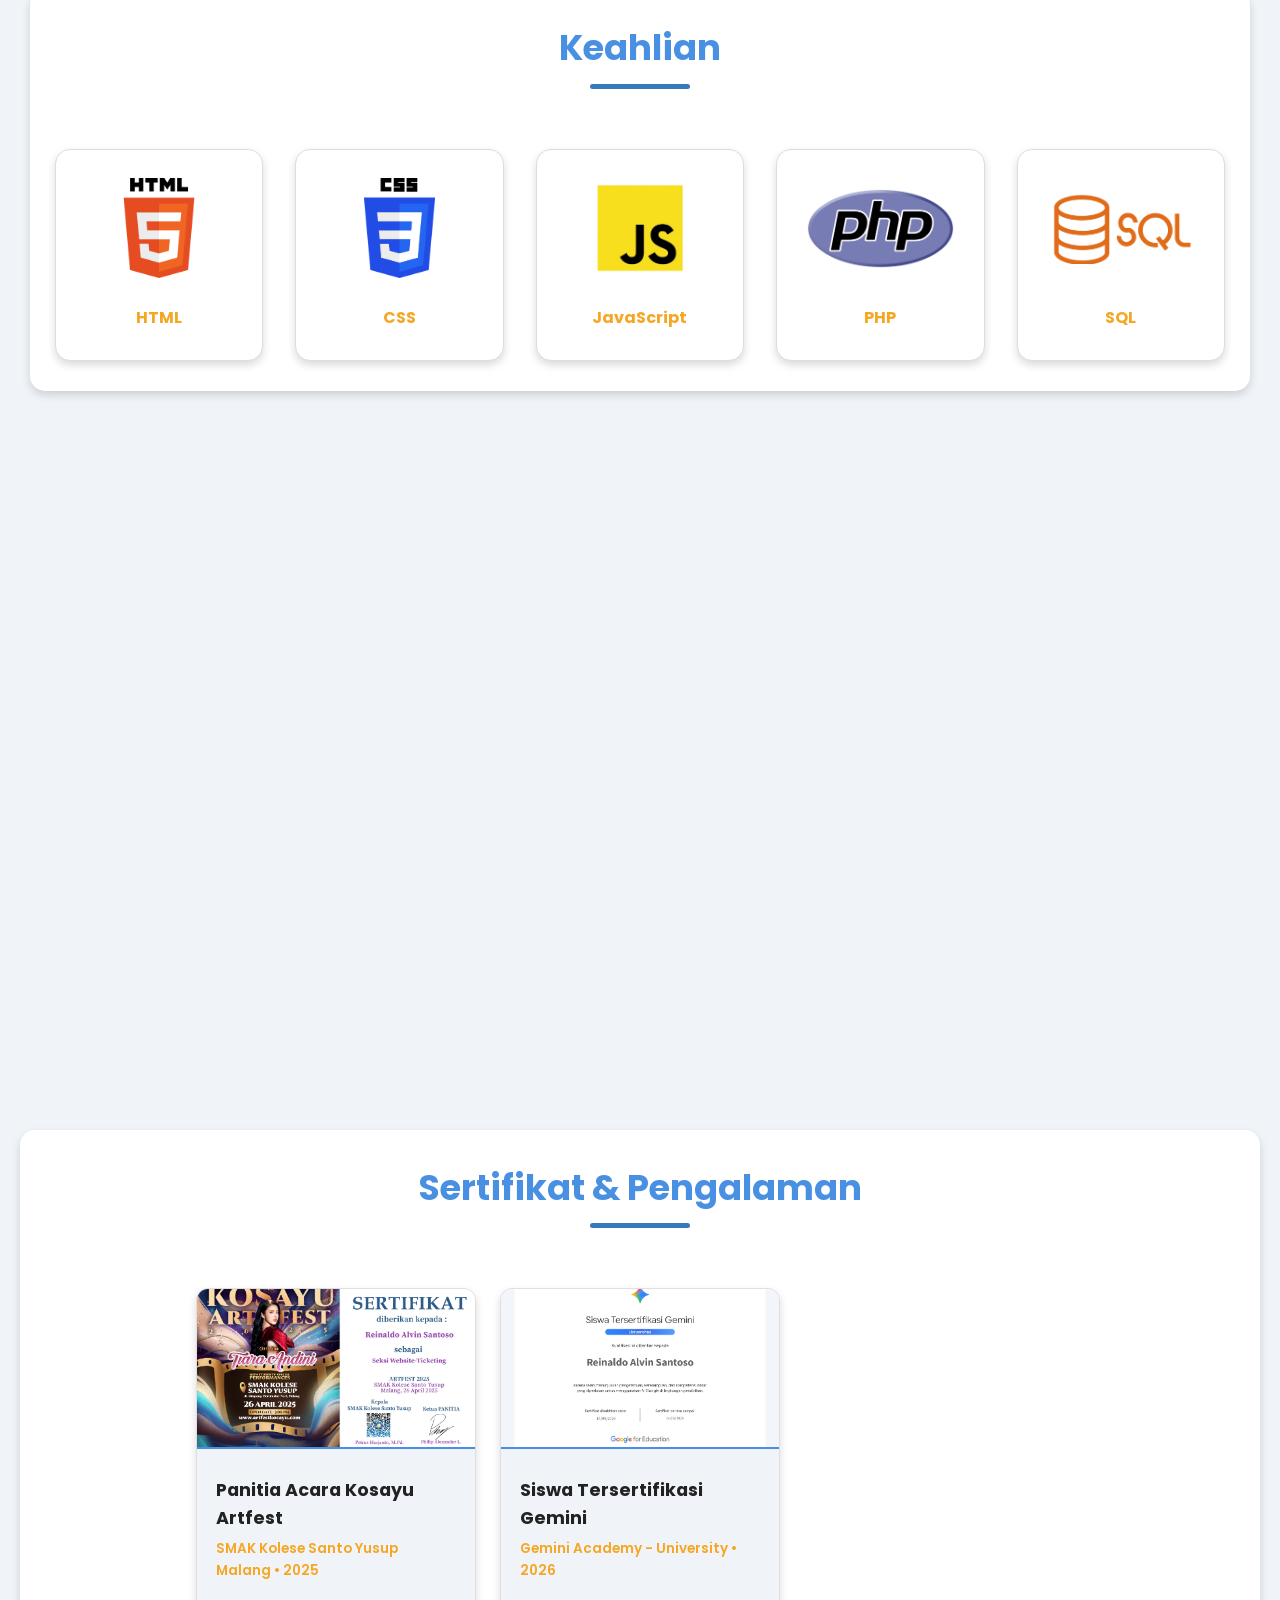
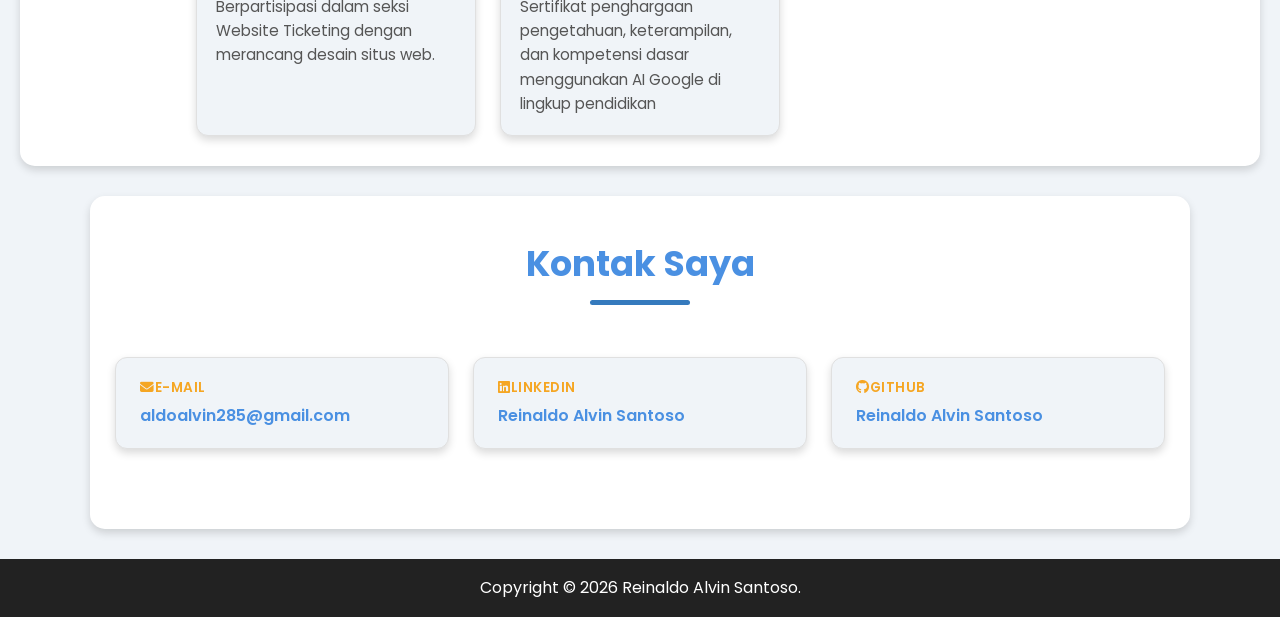
==== commit dd6a6f17: "Update index.html" ====
--- a/index.html
+++ b/index.html
@@ -26,7 +26,7 @@
         
         <main>
             <header id="profil">
-                <div class="profile" id="profil">
+                <div class="profile">
                     <img src="images/Profil.jpg" alt="Foto Reinaldo Alvin Santoso">
                     <div>
                         <h1>Reinaldo Alvin Santoso</h1>
@@ -292,8 +292,9 @@
                     const targetElement = document.querySelector(targetId);
                     
                     if (targetElement) {
-                        // Mengatur posisi scroll dengan offset navbar (100px)
-                        const targetPosition = targetElement.offsetTop -750000;
+                        // Mengatur offset navbar (sesuaikan 80 dengan tinggi navbar HP kamu)
+                        const navbarHeight = document.querySelector('.navbar').offsetHeight || 80;
+                        const targetPosition = targetElement.offsetTop - navbarHeight;
                         
                         window.scrollTo({
                             top: targetPosition,
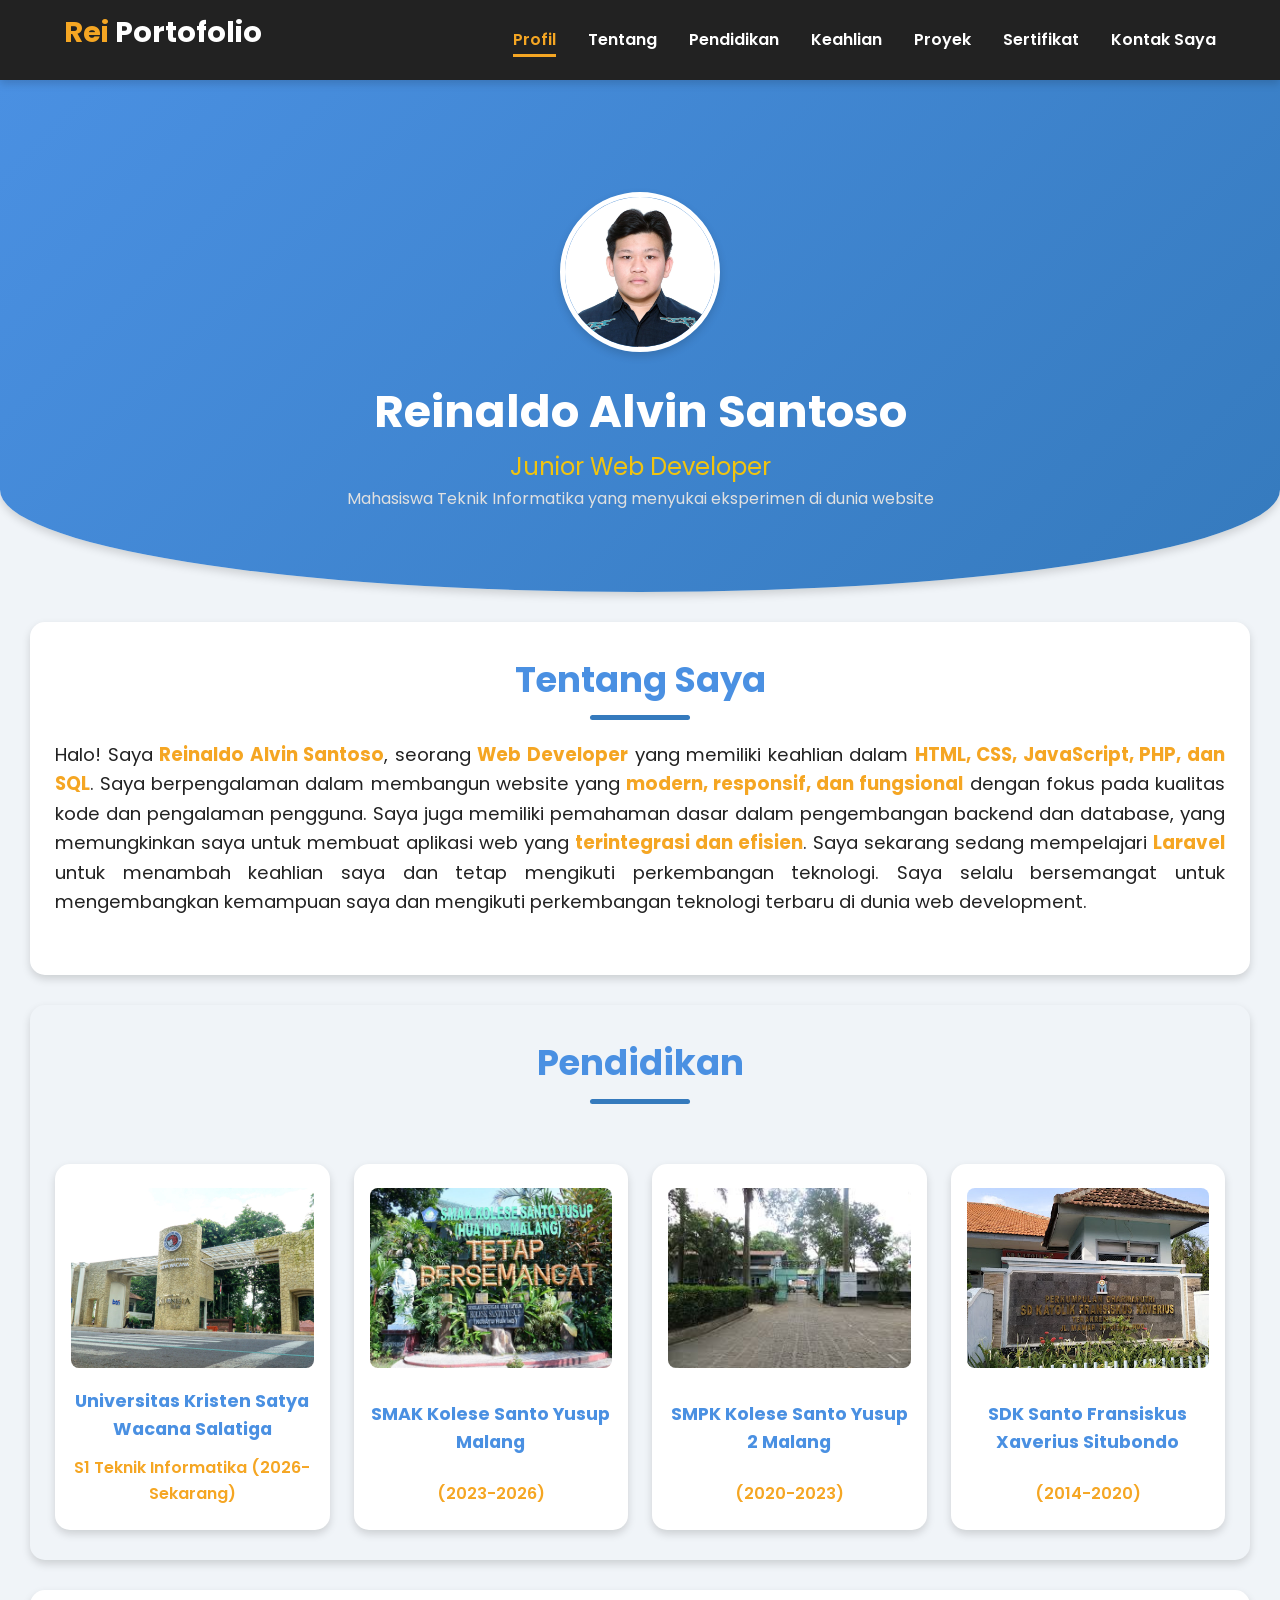
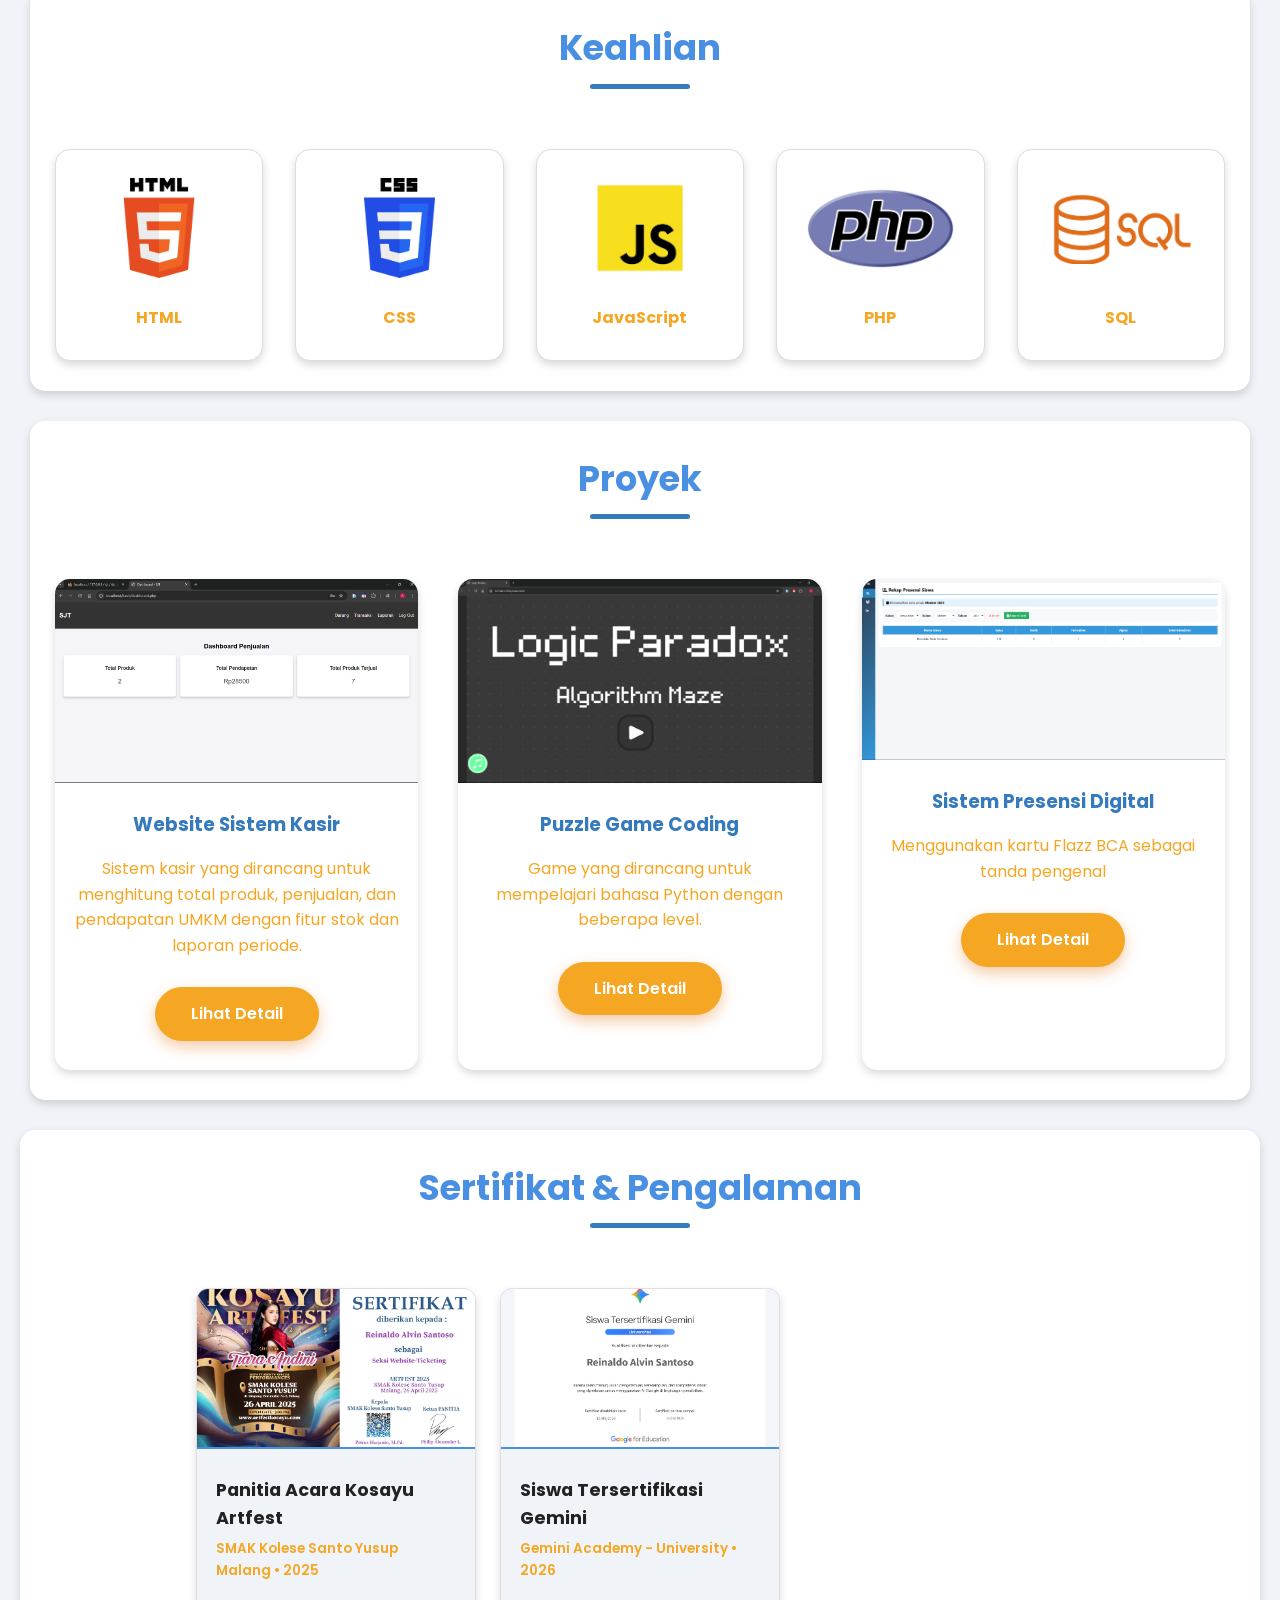
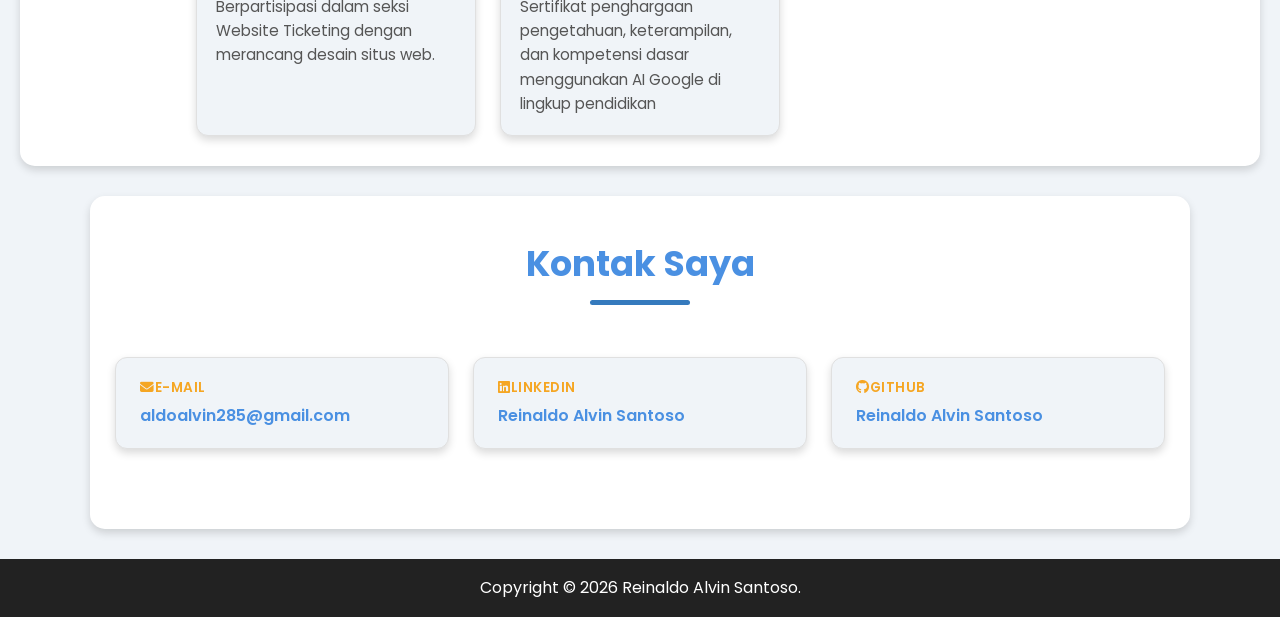
==== commit f9c6f5c4: "Update index.html" ====
--- a/index.html
+++ b/index.html
@@ -183,7 +183,7 @@
             <p>Copyright © <span id="year"></span> Reinaldo Alvin Santoso.</p>
         </footer>
         <script>
-            // Buka Modal Sertifikat
+            // 1. Buka Modal Sertifikat
             function openSertifikatModal(imgElement) {
                 const modal = document.getElementById("certModal");
                 const modalImg = document.getElementById("certModalImg");
@@ -193,7 +193,6 @@
                 modalImg.src = imgElement.src;
                 captionText.innerHTML = imgElement.alt;
                 
-                // Reset status zoom setiap kali modal dibuka
                 modalImg.classList.remove("zoomed");
             }
 
@@ -203,57 +202,48 @@
                 modal.classList.remove("show");
             }
 
-            // Fitur Zoom In / Zoom Out saat gambar di modal diklik
+            // Fitur Zoom In / Zoom Out
             function toggleZoom(imgElement) {
                 imgElement.classList.toggle("zoomed");
             }
 
-            // Tutup modal jika area di luar gambar diklik
+            // Tutup modal jika area luar diklik
             window.addEventListener("click", function(event) {
                 const modal = document.getElementById("certModal");
                 if (event.target === modal) {
                     closeSertifikatModal();
                 }
             });
-            // Ambil tahun saat ini
-            const currentYear = new Date().getFullYear();
-            // Masukkan ke elemen dengan id 'year'
-            document.getElementById("year").textContent = currentYear;
-
-            // 2. FITUR TAMBAHAN (SCROLLSPY & SCROLL REVEAL)
-
-            // Scrollspy (Menandai Menu Navbar yang Aktif)
+
+            // Ambil tahun saat ini untuk footer
+            document.getElementById("year").textContent = new Date().getFullYear();
+
+
+            // 2. SCROLLSPY (Menandai Menu Navbar yang Aktif)
             const navLinks = document.querySelectorAll('.navbar nav a');
-            const sections = document.querySelectorAll('header, section');
+            const sections = document.querySelectorAll('header[id], section[id]');
 
             function updateActiveNavbar() {
+                const navbarHeight = document.querySelector('.navbar').offsetHeight || 70;
+                const scrollPosition = window.scrollY + navbarHeight + 50; // Diberikan tolerance buffer 50px
+
                 let current = '';
-                const scrollPosition = window.scrollY;
-                const windowHeight = window.innerHeight;
-                const fullHeight = document.documentElement.scrollHeight;
-
-                // 1. Jika di posisi paling atas (Profil)
-                if (scrollPosition < 200) {
+
+                sections.forEach(section => {
+                    const sectionTop = section.offsetTop;
+                    const sectionHeight = section.offsetHeight;
+
+                    if (scrollPosition >= sectionTop && scrollPosition < sectionTop + sectionHeight) {
+                        current = section.getAttribute('id');
+                    }
+                });
+
+                // Jika scroll belum menyentuh section pertama sama sekali
+                if (window.scrollY < 50) {
                     current = 'profil';
-                } 
-                // 2. Jika sudah scroll sampai paling bawah (Kontak)
-                else if (scrollPosition + windowHeight >= fullHeight - 50) {
-                    current = 'kontak';
-                } 
-                // 3. Untuk section di tengah-tengah
-                else {
-                    sections.forEach(section => {
-                        const sectionTop = section.offsetTop - 120;
-                        const sectionHeight = section.clientHeight;
-                        const sectionId = section.getAttribute('id');
-
-                        if (scrollPosition >= sectionTop && scrollPosition < sectionTop + sectionHeight) {
-                            if (sectionId) current = sectionId;
-                        }
-                    });
                 }
 
-                // Update class active pada navbar
+                // Update class active
                 navLinks.forEach(link => {
                     link.classList.remove('active');
                     if (link.getAttribute('href') === `#${current}`) {
@@ -262,17 +252,15 @@
                 });
             }
 
-            // Panggil saat pertama kali dimuat/refresh & saat di-scroll
+            // Jalankan scrollspy saat load dan scroll
             window.addEventListener('load', updateActiveNavbar);
             window.addEventListener('scroll', updateActiveNavbar);
 
-            // Scroll Reveal (Animasi Muncul Bertahap saat Elemen Di-scroll)
+
+            // 3. SCROLL REVEAL (Animasi Elemen Muncul)
             const revealElements = document.querySelectorAll('section, .project-card, .pendidikan-panel, .panel, .sertifikat-card, .kontak-card');
-
-            // Tambahkan class .scroll-reveal ke elemen-elemen target
             revealElements.forEach(el => el.classList.add('scroll-reveal'));
 
-            // Deteksi saat elemen masuk ke layar
             const revealOnScroll = new IntersectionObserver((entries) => {
                 entries.forEach(entry => {
                     if (entry.isIntersecting) {
@@ -283,7 +271,8 @@
 
             revealElements.forEach(el => revealOnScroll.observe(el));
 
-            // Smooth Scroll Pelan & Lembut saat Menu Navbar Diklik
+
+            // 4. SMOOTH SCROLL (Klik Navigasi Lebih Akurat & Stabil di HP)
             document.querySelectorAll('.navbar nav a').forEach(anchor => {
                 anchor.addEventListener('click', function(e) {
                     e.preventDefault();
@@ -292,12 +281,14 @@
                     const targetElement = document.querySelector(targetId);
                     
                     if (targetElement) {
-                        // Mengatur offset navbar (sesuaikan 80 dengan tinggi navbar HP kamu)
-                        const navbarHeight = document.querySelector('.navbar').offsetHeight || 80;
-                        const targetPosition = targetElement.offsetTop - navbarHeight;
+                        const navbarHeight = document.querySelector('.navbar').offsetHeight || 70;
                         
+                        // Menghitung posisi absolut elemen secara akurat di HP
+                        const elementPosition = targetElement.getBoundingClientRect().top + window.pageYOffset;
+                        const offsetPosition = elementPosition - navbarHeight - 10;
+
                         window.scrollTo({
-                            top: targetPosition,
+                            top: offsetPosition,
                             behavior: 'smooth'
                         });
                     }
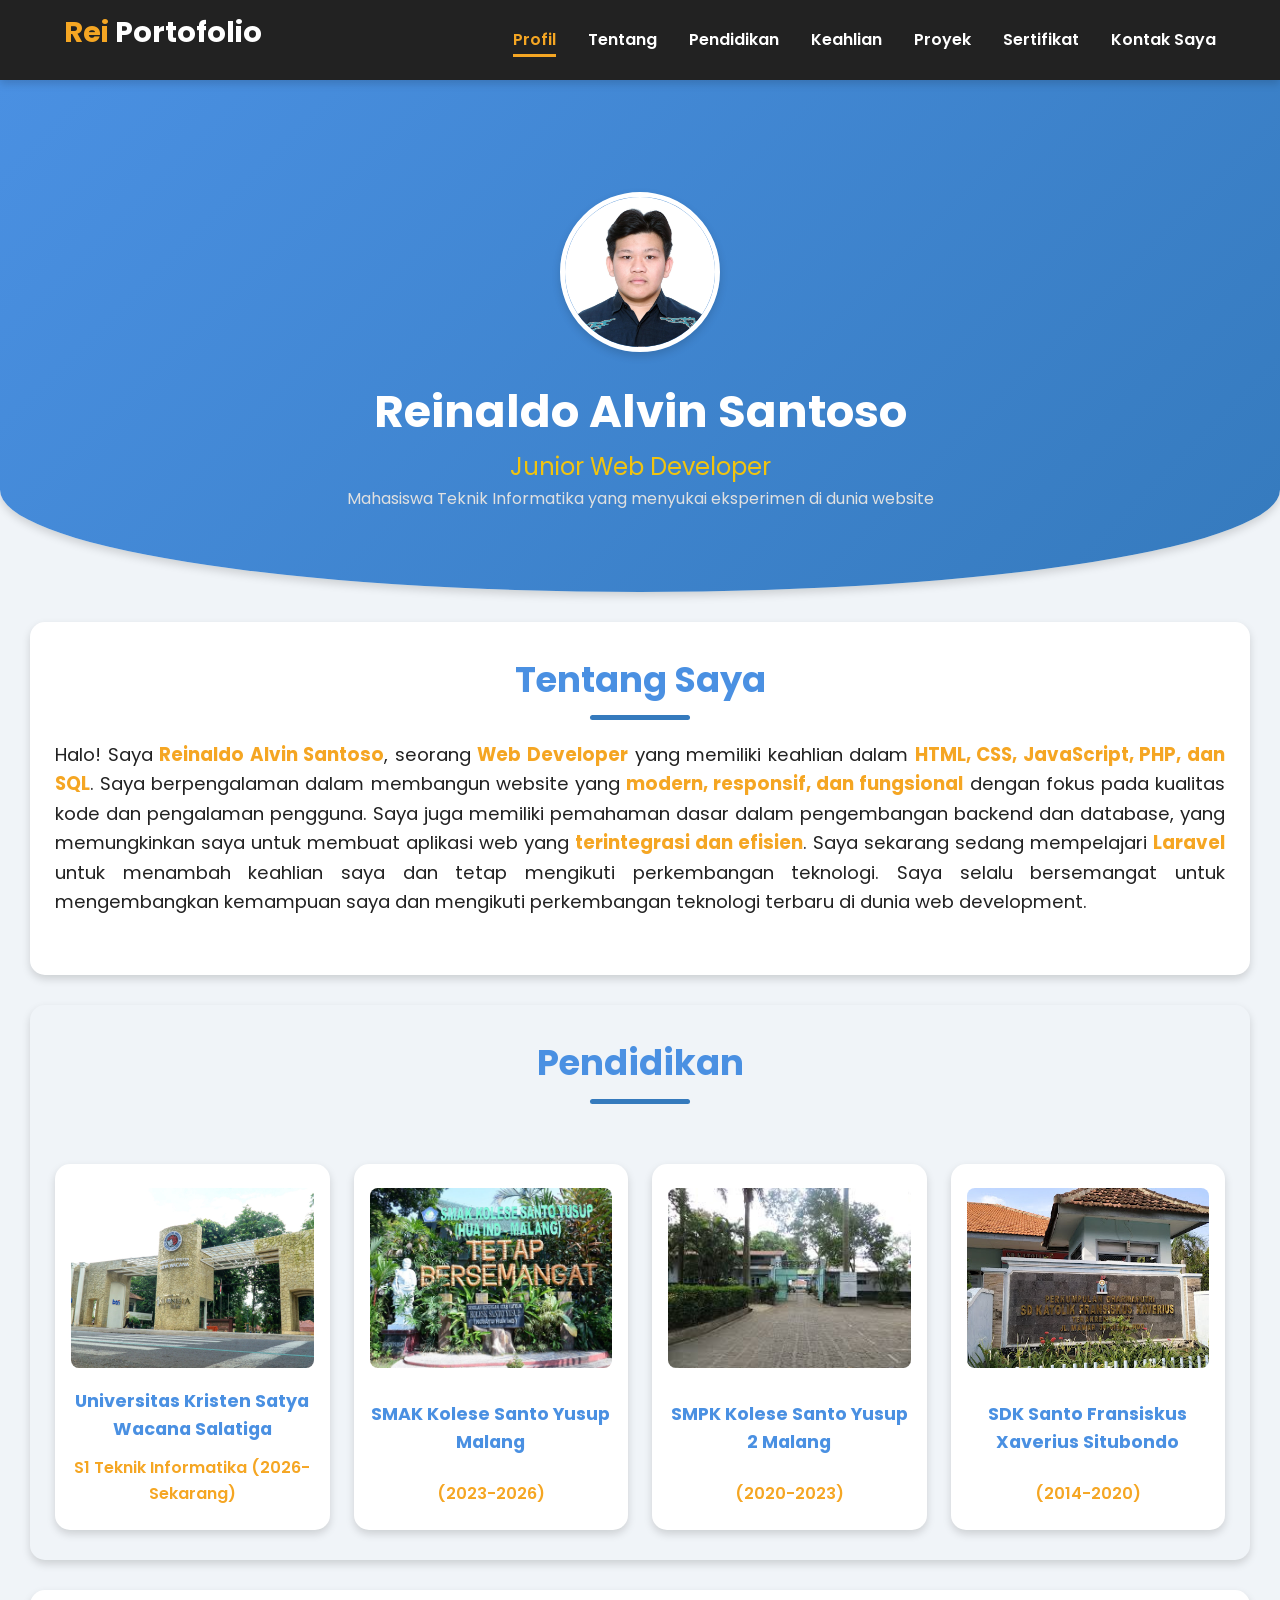
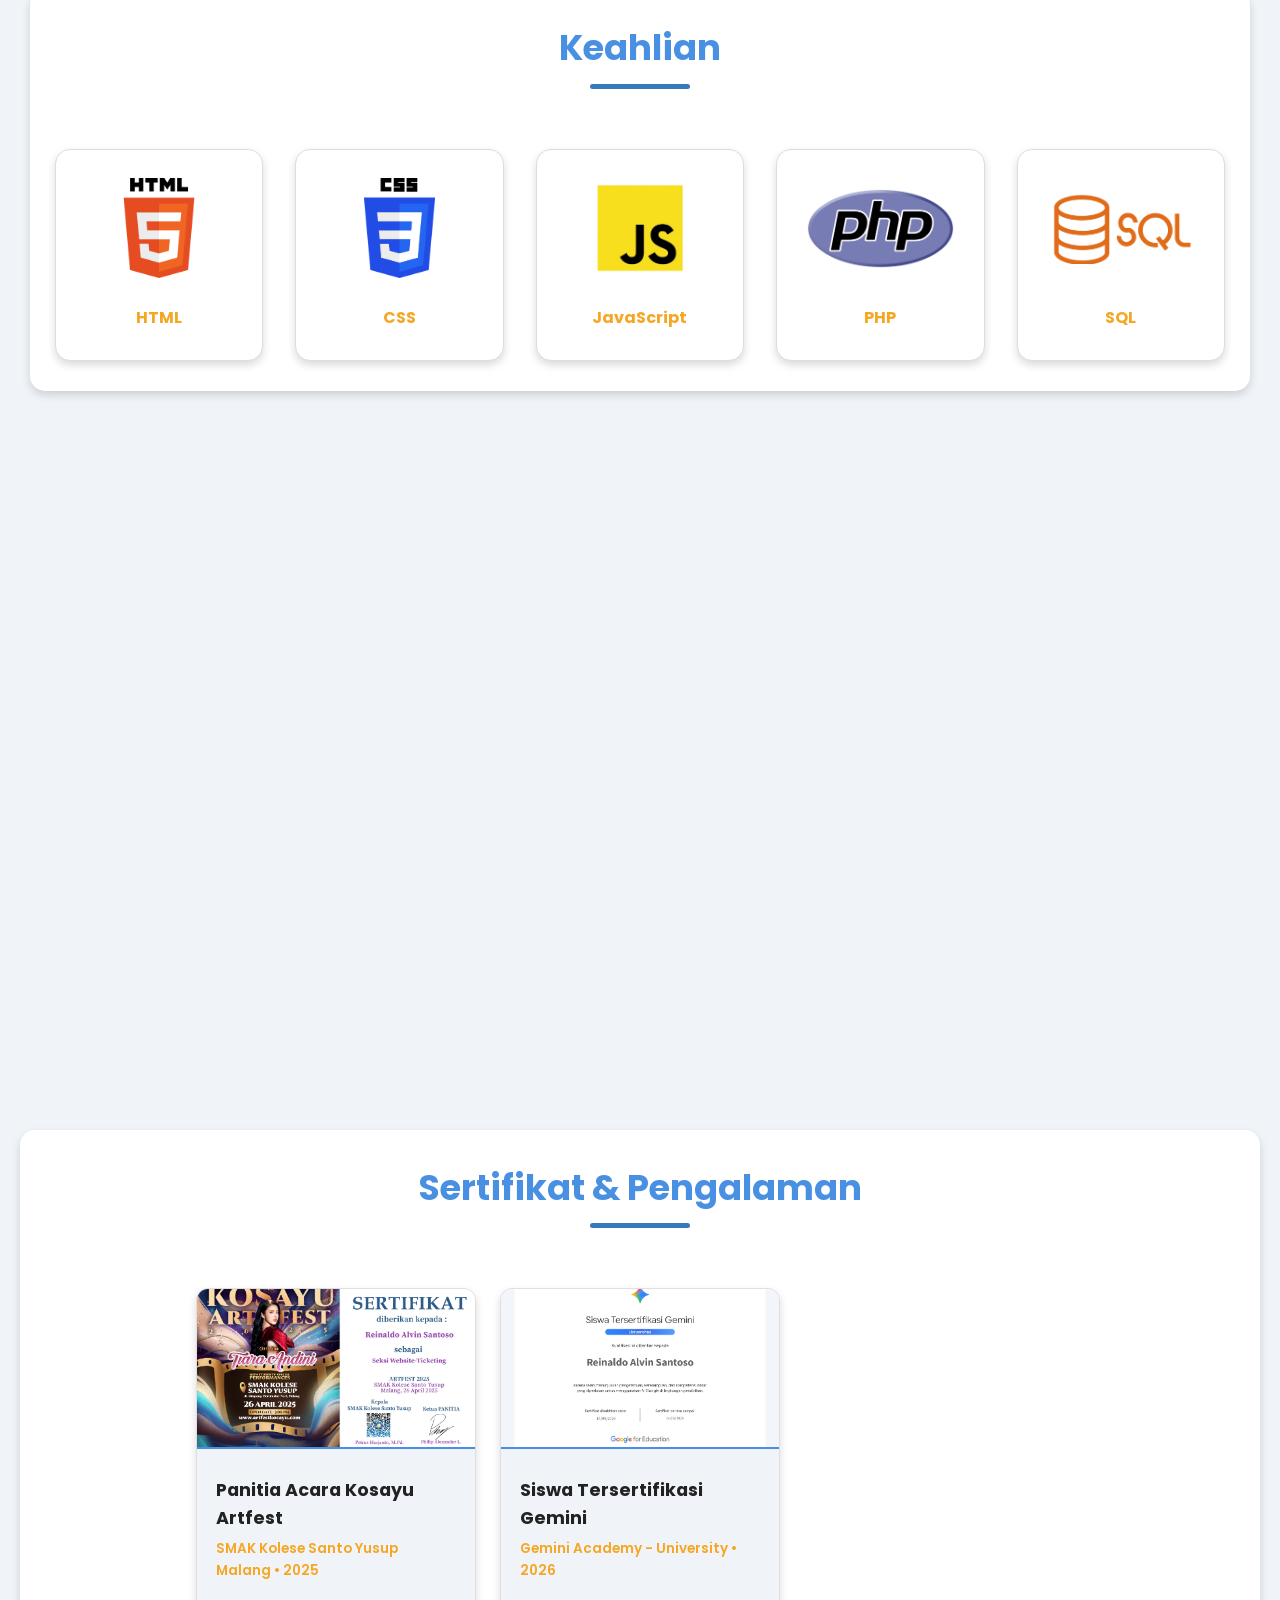
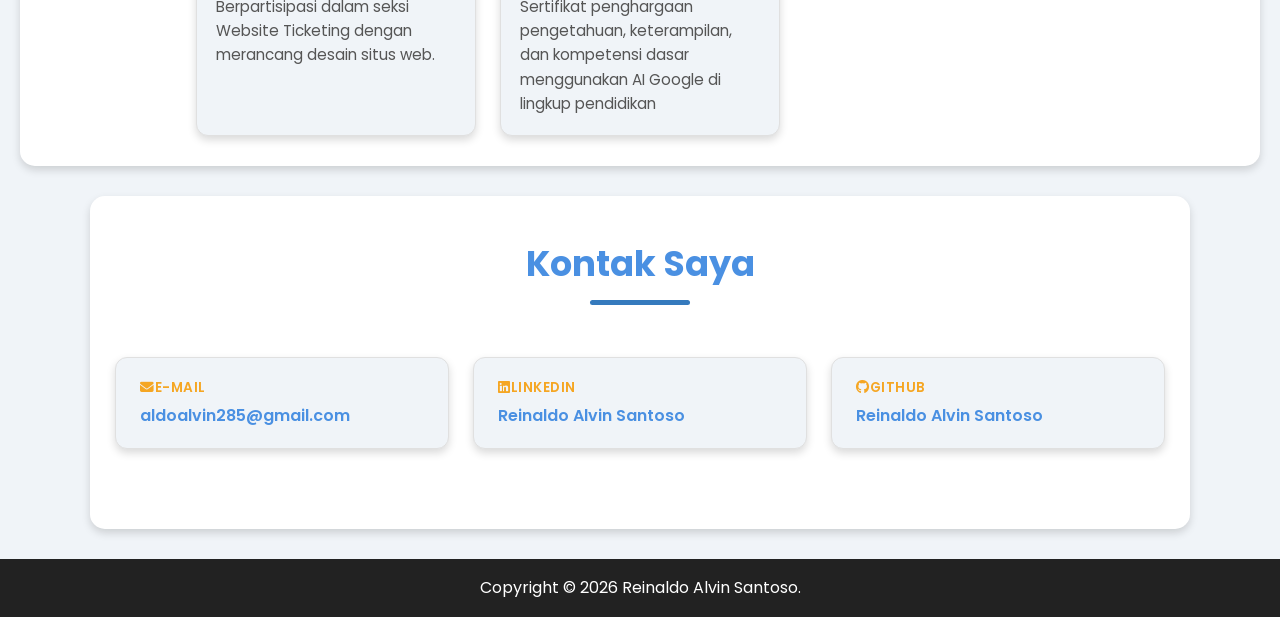
==== commit 735539ea: "Update index.html" ====
--- a/index.html
+++ b/index.html
@@ -1,299 +1,298 @@
-    <!DOCTYPE html>
-    <html lang="id">
-    <head>
-        <meta charset="UTF-8">
-        <meta name="viewport" content="width=device-width, initial-scale=1.0">
-        <title>Portofolio - Reinaldo Alvin Santoso</title>
-        <link rel="stylesheet" href="https://fonts.googleapis.com/css2?family=Poppins:wght@300;400;500;600;700&display=swap">
-        <link rel="stylesheet" href="css/style.css">
-        <link rel="stylesheet" href="https://cdnjs.cloudflare.com/ajax/libs/font-awesome/6.4.0/css/all.min.css">
-    </head>
-    <body>
-        <nav class="navbar">
-            <h1><span class="highlight">Rei</span> Portofolio</h1>
-            <nav>
-                <ul>
-                    <li><a href="#profil">Profil</a></li>
-                    <li><a href="#tentang">Tentang</a></li>
-                    <li><a href="#pendidikan">Pendidikan</a></li>
-                    <li><a href="#keahlian">Keahlian</a></li>
-                    <li><a href="#proyek">Proyek</a></li>
-                    <li><a href="#sertifikat">Sertifikat</a></li>
-                    <li><a href="#kontak">Kontak Saya</a></li>
-                </ul>
-            </nav>
+<!DOCTYPE html>
+<html lang="id">
+<head>
+    <meta charset="UTF-8">
+    <meta name="viewport" content="width=device-width, initial-scale=1.0">
+    <title>Portofolio - Reinaldo Alvin Santoso</title>
+    <link rel="stylesheet" href="https://fonts.googleapis.com/css2?family=Poppins:wght@300;400;500;600;700&display=swap">
+    <link rel="stylesheet" href="css/style.css">
+    <link rel="stylesheet" href="https://cdnjs.cloudflare.com/ajax/libs/font-awesome/6.4.0/css/all.min.css">
+</head>
+<body>
+    <nav class="navbar">
+        <h1><span class="highlight">Rei</span> Portofolio</h1>
+        <nav>
+            <ul>
+                <li><a href="#profil">Profil</a></li>
+                <li><a href="#tentang">Tentang</a></li>
+                <li><a href="#pendidikan">Pendidikan</a></li>
+                <li><a href="#keahlian">Keahlian</a></li>
+                <li><a href="#proyek">Proyek</a></li>
+                <li><a href="#sertifikat">Sertifikat</a></li>
+                <li><a href="#kontak">Kontak Saya</a></li>
+            </ul>
         </nav>
-        
-        <main>
-            <header id="profil">
-                <div class="profile">
-                    <img src="images/Profil.jpg" alt="Foto Reinaldo Alvin Santoso">
+    </nav>
+    
+    <main>
+        <header id="profil">
+            <div class="profile">
+                <img src="images/Profil.jpg" alt="Foto Reinaldo Alvin Santoso">
+                <div>
+                    <h1>Reinaldo Alvin Santoso</h1>
+                    <p style="margin: 0; font-size: x-large; color: #f1c40f;">Junior Web Developer</p>
+                    <text style="margin: 0; font-size: medium; color: #e0e0e0;">Mahasiswa Teknik Informatika yang menyukai eksperimen di dunia website</text>
+                </div>
+            </div>
+        </header>
+
+        <section class="tentang-saya" id="tentang">
+            <h2>Tentang Saya</h2>
+            <p>Halo! Saya <strong>Reinaldo Alvin Santoso</strong>, seorang <strong>Web Developer</strong> yang memiliki keahlian dalam <strong>HTML, CSS, JavaScript, PHP, dan SQL</strong>. 
+                Saya berpengalaman dalam membangun website yang <strong>modern, responsif, dan fungsional</strong> dengan fokus pada kualitas kode dan pengalaman pengguna.
+                Saya juga memiliki pemahaman dasar dalam pengembangan backend dan database, yang memungkinkan saya untuk membuat aplikasi web yang <strong>terintegrasi dan efisien</strong>.
+                Saya sekarang sedang mempelajari <strong>Laravel</strong> untuk menambah keahlian saya dan tetap mengikuti perkembangan teknologi.
+                Saya selalu bersemangat untuk mengembangkan kemampuan saya dan mengikuti perkembangan teknologi terbaru di dunia web development.</p>
+        </section>
+
+        <section class="pendidikan" id="pendidikan">
+            <h2>Pendidikan</h2>
+            <div class="pendidikan-container">
+                <a href="https://www.uksw.edu/" target="_blank" class="pendidikan-panel">
+                    <img src="images/pendidikan/kuliah.jpg" alt="UKSW">
+                    <strong>Universitas Kristen Satya Wacana Salatiga</strong>
+                    <p>S1 Teknik Informatika (2026-Sekarang)</p>
+                </a>
+                <a href="https://id.wikipedia.org/wiki/SMA_Katolik_Kolese_Santo_Yusup_Malang" target="_blank" class="pendidikan-panel">
+                    <img src="images/pendidikan/SMA.jpg" alt="SMAK Kolese Santo Yusup Malang">
+                    <strong>SMAK Kolese Santo Yusup Malang</strong>
+                    <p>(2023-2026)</p>
+                </a>
+                <a href="https://kosayu2.sch.id/" target="_blank" class="pendidikan-panel">
+                    <img src="images/pendidikan/SMP.jpeg" alt="SMPK Kolese Santo Yusup 2 Malang">
+                    <strong>SMPK Kolese Santo Yusup 2 Malang</strong>
+                    <p>(2020-2023)</p>
+                </a>
+                <a href="https://data-sekolah.zekolah.id/sekolah/sd-katolik-fransiskus-xaverius-120829" target="_blank" class="pendidikan-panel">
+                    <img src="images/pendidikan/SD.jpg" alt="SDK Santo Fransiskus Xaverius Situbondo">
+                    <strong>SDK Santo Fransiskus Xaverius Situbondo</strong>
+                    <p>(2014-2020)</p>
+                </a>
+            </div>
+        </section>
+
+        <section class="skill" id="keahlian">
+            <h2>Keahlian</h2>
+            <div class="grid">
+                <div class="panel">
+                    <img src="images/skill/HTML.png" alt="HTML Logo" class="skill-logo">
+                    <p><b>HTML</b></p>
+                </div>
+                <div class="panel">
+                    <img src="images/skill/CSS.png" alt="CSS Logo" class="skill-logo">
+                    <p><b>CSS</b></p>
+                </div>
+                <div class="panel">
+                    <img src="images/skill/JS.png" alt="JavaScript Logo" class="skill-logo">
+                    <p><b>JavaScript</b></p>
+                </div>
+                <div class="panel">
+                    <img src="images/skill/PHP.png" alt="PHP Logo" class="skill-logo">
+                    <p><b>PHP</b></p>
+                </div>
+                <div class="panel">
+                    <img src="images/skill/SQL.png" alt="SQL Logo" class="skill-logo">
+                    <p><b>SQL</b></p>
+                </div>
+            </div>
+        </section>
+
+        <section class="skill" id="proyek">
+            <h2>Proyek</h2>
+            <div class="project-grid">
+                <div class="project-card">
+                    <img src="projects/project 1/proyek1.png" alt="Proyek 1">
                     <div>
-                        <h1>Reinaldo Alvin Santoso</h1>
-                        <p style="margin: 0; font-size: x-large; color: #f1c40f;">Junior Web Developer</p>
-                        <text style="margin: 0; font-size: medium; color: #e0e0e0;">Mahasiswa Teknik Informatika yang menyukai eksperimen di dunia website</text>
-                        
-                    </div>
-                </div>
-            </header>
-
-            <section class="tentang-saya" id="tentang">
-                <h2>Tentang Saya</h2>
-                <p>Halo! Saya <strong>Reinaldo Alvin Santoso</strong>, seorang <strong>Web Developer</strong> yang memiliki keahlian dalam <strong>HTML, CSS, JavaScript, PHP, dan SQL</strong>. 
-                    Saya berpengalaman dalam membangun website yang <strong>modern, responsif, dan fungsional</strong> dengan fokus pada kualitas kode dan pengalaman pengguna.
-                    Saya juga memiliki pemahaman dasar dalam pengembangan backend dan database, yang memungkinkan saya untuk membuat aplikasi web yang <strong>terintegrasi dan efisien</strong>.
-                    Saya sekarang sedang mempelajari <strong>Laravel</strong> untuk menambah keahlian saya dan tetap mengikuti perkembangan teknologi.
-                    Saya selalu bersemangat untuk mengembangkan kemampuan saya dan mengikuti perkembangan teknologi terbaru di dunia web development.</p>
-            </section>
-
-            <section class="pendidikan" id="pendidikan">
-                <h2>Pendidikan</h2>
-                <div class="pendidikan-container">
-                    <a href="https://www.uksw.edu/" target="_blank" class="pendidikan-panel">
-                        <img src="images/pendidikan/kuliah.jpg" alt="UKSW">
-                        <strong>Universitas Kristen Satya Wacana Salatiga</strong>
-                        <p>S1 Teknik Informatika (2026-Sekarang)</p>
-                    </a>
-                    <a href="https://id.wikipedia.org/wiki/SMA_Katolik_Kolese_Santo_Yusup_Malang" target="_blank" class="pendidikan-panel">
-                        <img src="images/pendidikan/SMA.jpg" alt="SMAK Kolese Santo Yusup Malang">
-                        <strong>SMAK Kolese Santo Yusup Malang</strong>
-                        <p>(2023-2026)</p>
-                    </a>
-                    <a href="https://kosayu2.sch.id/" target="_blank" class="pendidikan-panel">
-                        <img src="images/pendidikan/SMP.jpeg" alt="SMPK Kolese Santo Yusup 2 Malang">
-                        <strong>SMPK Kolese Santo Yusup 2 Malang</strong>
-                        <p>(2020-2023)</p>
-                    </a>
-                    <a href="https://data-sekolah.zekolah.id/sekolah/sd-katolik-fransiskus-xaverius-120829" target="_blank" class="pendidikan-panel">
-                        <img src="images/pendidikan/SD.jpg" alt="SDK Santo Fransiskus Xaverius Situbondo">
-                        <strong>SDK Santo Fransiskus Xaverius Situbondo</strong>
-                        <p>(2014-2020)</p>
-                    </a>
-                </div>
-            </section>
-
-            <section class="skill" id="keahlian">
-                <h2>Keahlian</h2>
-                <div class="grid">
-                    <div class="panel">
-                        <img src="images/skill/HTML.png" alt="HTML Logo" class="skill-logo">
-                        <p><b>HTML</b></p>
-                    </div>
-                    <div class="panel">
-                        <img src="images/skill/CSS.png" alt="CSS Logo" class="skill-logo">
-                        <p><b>CSS</b></p>
-                    </div>
-                    <div class="panel">
-                        <img src="images/skill/JS.png" alt="JavaScript Logo" class="skill-logo">
-                        <p><b>JavaScript</b></p>
-                    </div>
-                    <div class="panel">
-                        <img src="images/skill/PHP.png" alt="PHP Logo" class="skill-logo">
-                        <p><b>PHP</b></p>
-                    </div>
-                    <div class="panel">
-                        <img src="images/skill/SQL.png" alt="SQL Logo" class="skill-logo">
-                        <p><b>SQL</b></p>
-                    </div>
-                </div>
-            </section>
-
-            <section class="skill" id="proyek">
-                <h2>Proyek</h2>
-                <div class="project-grid">
-                    <div class="project-card">
-                        <img src="projects/project 1/proyek1.png" alt="Proyek 1">
-                        <div>
-                            <h3>Website Sistem Kasir</h3>
-                            <p>Sistem kasir yang dirancang untuk menghitung total produk, penjualan, dan pendapatan UMKM dengan fitur stok dan laporan periode.</p>
-                            <center><a href="proyek1.html" class="btn">Lihat Detail</a></center>
-                        </div>
-                    </div>
-                    <div class="project-card">
-                        <img src="projects/project 2/Puzzle-home.png" alt="Proyek 2">
-                        <div>
-                            <h3>Puzzle Game Coding</h3>
-                            <p>Game yang dirancang untuk mempelajari bahasa Python dengan beberapa level.</p>
-                            <center><a href="proyek2.html" class="btn">Lihat Detail</a></center>
-                        </div>
-                    </div>
-                    <div class="project-card">
-                        <img src="projects/project 3/proyek3.png" alt="Proyek 3">
-                        <div>
-                            <h3>Sistem Presensi Digital</h3>
-                            <p>Menggunakan kartu Flazz BCA sebagai tanda pengenal</p>
-                            <center><a href="proyek3.html" class="btn">Lihat Detail</a></center>
-                        </div>
-                    </div>
-                </div>
-            </section>
-
-            <section class="sertifikat" id="sertifikat">
-                <h2>Sertifikat & Pengalaman</h2>
-                <div class="sertifikat-grid">
-                    <div class="sertifikat-card">
-                        <img src="images/sertifikat/sertifikat artfest.jpg" alt="Sertifikat Panitia SMA" onclick="openSertifikatModal(this)">
-                        <div class="sertifikat-info">
-                            <h3>Panitia Acara Kosayu Artfest</h3>
-                            <p class="penerbit">SMAK Kolese Santo Yusup Malang • 2025</p>
-                            <p>Berpartisipasi dalam seksi Website Ticketing dengan merancang desain situs web.</p>
-                        </div>
-                    </div>
-                    <div class="sertifikat-card">
-                        <img src="images/sertifikat/Sertifikat Gemini.jpg" alt="Sertifikat Gemini AI" onclick="openSertifikatModal(this)">
-                        <div class="sertifikat-info">
-                            <h3>Siswa Tersertifikasi Gemini</h3>
-                            <p class="penerbit">Gemini Academy - University • 2026</p>
-                            <p>Sertifikat penghargaan pengetahuan, keterampilan, dan kompetensi dasar menggunakan AI Google di lingkup pendidikan</p>
-                        </div>
-                    </div>
-                </div>
-            </section>
-
-            <section class="kontak" id="kontak">
-                <h2>Kontak Saya</h2>
-                <div class="kontak-grid">
-                    <div class="kontak-card">
-                        <p><i class="fas fa-envelope"></i>E-mail</p>
-                        <h4><a href="https://mail.google.com/mail/?view=cm&fs=1&to=aldoalvin285@gmail.com" target="_blank">aldoalvin285@gmail.com</a></h4>
-                    </div>
-                    <!-- <div class="kontak-card">
-                        <p><i class="fas fa-phone"></i>No. Hp</p>
-                        <h4><a href="https://api.whatsapp.com/send/?phone=6285161426593&text&type=phone_number&app_absent=0" target="_blank">+62 851-6142-6593</a></h4>
-                    </div> -->
-                    <div class="kontak-card">
-                        <p><i class="fab fa-linkedin"></i>LinkedIn</p>
-                        <h4><a href="https://www.linkedin.com/in/reinaldo-alvin-santoso-1335973b8/" target="_blank">Reinaldo Alvin Santoso</a></h4>
-                    </div>
-                    <div class="kontak-card">
-                        <p><i class="fab fa-github"></i>GitHub</p>
-                        <h4><a href="https://github.com/aldoalvin">Reinaldo Alvin Santoso</a></h4>
-                    </div>
-                </div>
-            </section>
-
-            <div id="certModal" class="modal">
-                <span class="modal-close" onclick="closeSertifikatModal()">&times;</span>
-                <img class="modal-content" id="certModalImg" onclick="toggleZoom(this)">
-                <div id="certCaption" class="modal-caption"></div>
-            </div>
-        </main>
-
-        <footer class="footer">
-            <p>Copyright © <span id="year"></span> Reinaldo Alvin Santoso.</p>
-        </footer>
-        <script>
-            // 1. Buka Modal Sertifikat
-            function openSertifikatModal(imgElement) {
-                const modal = document.getElementById("certModal");
-                const modalImg = document.getElementById("certModalImg");
-                const captionText = document.getElementById("certCaption");
-
-                modal.classList.add("show");
-                modalImg.src = imgElement.src;
-                captionText.innerHTML = imgElement.alt;
+                        <h3>Website Sistem Kasir</h3>
+                        <p>Sistem kasir yang dirancang untuk menghitung total produk, penjualan, dan pendapatan UMKM dengan fitur stok dan laporan periode.</p>
+                        <center><a href="proyek1.html" class="btn">Lihat Detail</a></center>
+                    </div>
+                </div>
+                <div class="project-card">
+                    <img src="projects/project 2/Puzzle-home.png" alt="Proyek 2">
+                    <div>
+                        <h3>Puzzle Game Coding</h3>
+                        <p>Game yang dirancang untuk mempelajari bahasa Python dengan beberapa level.</p>
+                        <center><a href="proyek2.html" class="btn">Lihat Detail</a></center>
+                    </div>
+                </div>
+                <div class="project-card">
+                    <img src="projects/project 3/proyek3.png" alt="Proyek 3">
+                    <div>
+                        <h3>Sistem Presensi Digital</h3>
+                        <p>Menggunakan kartu Flazz BCA sebagai tanda pengenal</p>
+                        <center><a href="proyek3.html" class="btn">Lihat Detail</a></center>
+                    </div>
+                </div>
+            </div>
+        </section>
+
+        <section class="sertifikat" id="sertifikat">
+            <h2>Sertifikat & Pengalaman</h2>
+            <div class="sertifikat-grid">
+                <div class="sertifikat-card">
+                    <img src="images/sertifikat/sertifikat artfest.jpg" alt="Sertifikat Panitia SMA" onclick="openSertifikatModal(this)">
+                    <div class="sertifikat-info">
+                        <h3>Panitia Acara Kosayu Artfest</h3>
+                        <p class="penerbit">SMAK Kolese Santo Yusup Malang • 2025</p>
+                        <p>Berpartisipasi dalam seksi Website Ticketing dengan merancang desain situs web.</p>
+                    </div>
+                </div>
+                <div class="sertifikat-card">
+                    <img src="images/sertifikat/Sertifikat Gemini.jpg" alt="Sertifikat Gemini AI" onclick="openSertifikatModal(this)">
+                    <div class="sertifikat-info">
+                        <h3>Siswa Tersertifikasi Gemini</h3>
+                        <p class="penerbit">Gemini Academy - University • 2026</p>
+                        <p>Sertifikat penghargaan pengetahuan, keterampilan, dan kompetensi dasar menggunakan AI Google di lingkup pendidikan</p>
+                    </div>
+                </div>
+            </div>
+        </section>
+
+        <section class="kontak" id="kontak">
+            <h2>Kontak Saya</h2>
+            <div class="kontak-grid">
+                <div class="kontak-card">
+                    <p><i class="fas fa-envelope"></i>E-mail</p>
+                    <h4><a href="https://mail.google.com/mail/?view=cm&fs=1&to=aldoalvin285@gmail.com" target="_blank">aldoalvin285@gmail.com</a></h4>
+                </div>
+                <div class="kontak-card">
+                    <p><i class="fab fa-linkedin"></i>LinkedIn</p>
+                    <h4><a href="https://www.linkedin.com/in/reinaldo-alvin-santoso-1335973b8/" target="_blank">Reinaldo Alvin Santoso</a></h4>
+                </div>
+                <div class="kontak-card">
+                    <p><i class="fab fa-github"></i>GitHub</p>
+                    <h4><a href="https://github.com/aldoalvin">Reinaldo Alvin Santoso</a></h4>
+                </div>
+            </div>
+        </section>
+
+        <div id="certModal" class="modal">
+            <span class="modal-close" onclick="closeSertifikatModal()">&times;</span>
+            <img class="modal-content" id="certModalImg" onclick="toggleZoom(this)">
+            <div id="certCaption" class="modal-caption"></div>
+        </div>
+    </main>
+
+    <footer class="footer">
+        <p>Copyright © <span id="year"></span> Reinaldo Alvin Santoso.</p>
+    </footer>
+
+    <script>
+        // 1. Modal Sertifikat
+        function openSertifikatModal(imgElement) {
+            const modal = document.getElementById("certModal");
+            const modalImg = document.getElementById("certModalImg");
+            const captionText = document.getElementById("certCaption");
+
+            modal.classList.add("show");
+            modalImg.src = imgElement.src;
+            captionText.innerHTML = imgElement.alt;
+            modalImg.classList.remove("zoomed");
+        }
+
+        function closeSertifikatModal() {
+            document.getElementById("certModal").classList.remove("show");
+        }
+
+        function toggleZoom(imgElement) {
+            imgElement.classList.toggle("zoomed");
+        }
+
+        window.addEventListener("click", function(event) {
+            const modal = document.getElementById("certModal");
+            if (event.target === modal) closeSertifikatModal();
+        });
+
+        document.getElementById("year").textContent = new Date().getFullYear();
+
+
+        // 2. SCROLLSPY (Fix Masalah Ganda Warna Oren & HP Load)
+        const navLinks = document.querySelectorAll('.navbar nav a');
+
+        function updateActiveNavbar() {
+            const navbarHeight = document.querySelector('.navbar').offsetHeight || 70;
+            const scrollPos = window.scrollY + navbarHeight + 100;
+
+            // Jika di paling atas halaman
+            if (window.scrollY < 100) {
+                setActiveNav('profil');
+                return;
+            }
+
+            // Hitung posisi section yang valid
+            const sections = Array.from(document.querySelectorAll('header[id], section[id]'));
+            let currentSectionId = '';
+
+            for (let i = sections.length - 1; i >= 0; i--) {
+                const sec = sections[i];
+                const top = sec.offsetTop;
+                if (scrollPos >= top) {
+                    currentSectionId = sec.getAttribute('id');
+                    break;
+                }
+            }
+
+            // Jika scroll paling bawah, paksa kontak aktif
+            if ((window.innerHeight + window.scrollY) >= document.documentElement.scrollHeight - 50) {
+                currentSectionId = 'kontak';
+            }
+
+            if (currentSectionId) {
+                setActiveNav(currentSectionId);
+            }
+        }
+
+        function setActiveNav(id) {
+            navLinks.forEach(link => {
+                link.classList.remove('active');
+                if (link.getAttribute('href') === `#${id}`) {
+                    link.classList.add('active');
+                }
+            });
+        }
+
+        window.addEventListener('scroll', updateActiveNavbar);
+        window.addEventListener('load', () => {
+            setTimeout(updateActiveNavbar, 100); // Penundaan kecil agar tata letak HP selesai di-render
+        });
+
+
+        // 3. SMOOTH SCROLL (Langsung Bisa Diklik Saat Baru Load di HP)
+        document.querySelectorAll('.navbar nav a').forEach(anchor => {
+            anchor.addEventListener('click', function(e) {
+                e.preventDefault();
                 
-                modalImg.classList.remove("zoomed");
-            }
-
-            // Tutup Modal
-            function closeSertifikatModal() {
-                const modal = document.getElementById("certModal");
-                modal.classList.remove("show");
-            }
-
-            // Fitur Zoom In / Zoom Out
-            function toggleZoom(imgElement) {
-                imgElement.classList.toggle("zoomed");
-            }
-
-            // Tutup modal jika area luar diklik
-            window.addEventListener("click", function(event) {
-                const modal = document.getElementById("certModal");
-                if (event.target === modal) {
-                    closeSertifikatModal();
+                const targetId = this.getAttribute('href');
+                const targetElement = document.querySelector(targetId);
+                
+                if (targetElement) {
+                    const navbarHeight = document.querySelector('.navbar').offsetHeight || 70;
+                    const elementPosition = targetElement.getBoundingClientRect().top + window.pageYOffset;
+                    const offsetPosition = elementPosition - navbarHeight;
+
+                    window.scrollTo({
+                        top: offsetPosition,
+                        behavior: 'smooth'
+                    });
                 }
             });
-
-            // Ambil tahun saat ini untuk footer
-            document.getElementById("year").textContent = new Date().getFullYear();
-
-
-            // 2. SCROLLSPY (Menandai Menu Navbar yang Aktif)
-            const navLinks = document.querySelectorAll('.navbar nav a');
-            const sections = document.querySelectorAll('header[id], section[id]');
-
-            function updateActiveNavbar() {
-                const navbarHeight = document.querySelector('.navbar').offsetHeight || 70;
-                const scrollPosition = window.scrollY + navbarHeight + 50; // Diberikan tolerance buffer 50px
-
-                let current = '';
-
-                sections.forEach(section => {
-                    const sectionTop = section.offsetTop;
-                    const sectionHeight = section.offsetHeight;
-
-                    if (scrollPosition >= sectionTop && scrollPosition < sectionTop + sectionHeight) {
-                        current = section.getAttribute('id');
-                    }
-                });
-
-                // Jika scroll belum menyentuh section pertama sama sekali
-                if (window.scrollY < 50) {
-                    current = 'profil';
-                }
-
-                // Update class active
-                navLinks.forEach(link => {
-                    link.classList.remove('active');
-                    if (link.getAttribute('href') === `#${current}`) {
-                        link.classList.add('active');
-                    }
-                });
-            }
-
-            // Jalankan scrollspy saat load dan scroll
-            window.addEventListener('load', updateActiveNavbar);
-            window.addEventListener('scroll', updateActiveNavbar);
-
-
-            // 3. SCROLL REVEAL (Animasi Elemen Muncul)
-            const revealElements = document.querySelectorAll('section, .project-card, .pendidikan-panel, .panel, .sertifikat-card, .kontak-card');
-            revealElements.forEach(el => el.classList.add('scroll-reveal'));
-
-            const revealOnScroll = new IntersectionObserver((entries) => {
-                entries.forEach(entry => {
-                    if (entry.isIntersecting) {
-                        entry.target.classList.add('visible');
-                    }
-                });
-            }, { threshold: 0.1 });
-
-            revealElements.forEach(el => revealOnScroll.observe(el));
-
-
-            // 4. SMOOTH SCROLL (Klik Navigasi Lebih Akurat & Stabil di HP)
-            document.querySelectorAll('.navbar nav a').forEach(anchor => {
-                anchor.addEventListener('click', function(e) {
-                    e.preventDefault();
-                    
-                    const targetId = this.getAttribute('href');
-                    const targetElement = document.querySelector(targetId);
-                    
-                    if (targetElement) {
-                        const navbarHeight = document.querySelector('.navbar').offsetHeight || 70;
-                        
-                        // Menghitung posisi absolut elemen secara akurat di HP
-                        const elementPosition = targetElement.getBoundingClientRect().top + window.pageYOffset;
-                        const offsetPosition = elementPosition - navbarHeight - 10;
-
-                        window.scrollTo({
-                            top: offsetPosition,
-                            behavior: 'smooth'
-                        });
-                    }
-                });
+        });
+
+
+        // 4. SCROLL REVEAL (Animasi Elemen)
+        const revealElements = document.querySelectorAll('section, .project-card, .pendidikan-panel, .panel, .sertifikat-card, .kontak-card');
+        revealElements.forEach(el => el.classList.add('scroll-reveal'));
+
+        const revealOnScroll = new IntersectionObserver((entries) => {
+            entries.forEach(entry => {
+                if (entry.isIntersecting) {
+                    entry.target.classList.add('visible');
+                }
             });
-        </script>
-    </body>
-    </html>
+        }, { threshold: 0.1 });
+
+        revealElements.forEach(el => revealOnScroll.observe(el));
+    </script>
+</body>
+</html>
